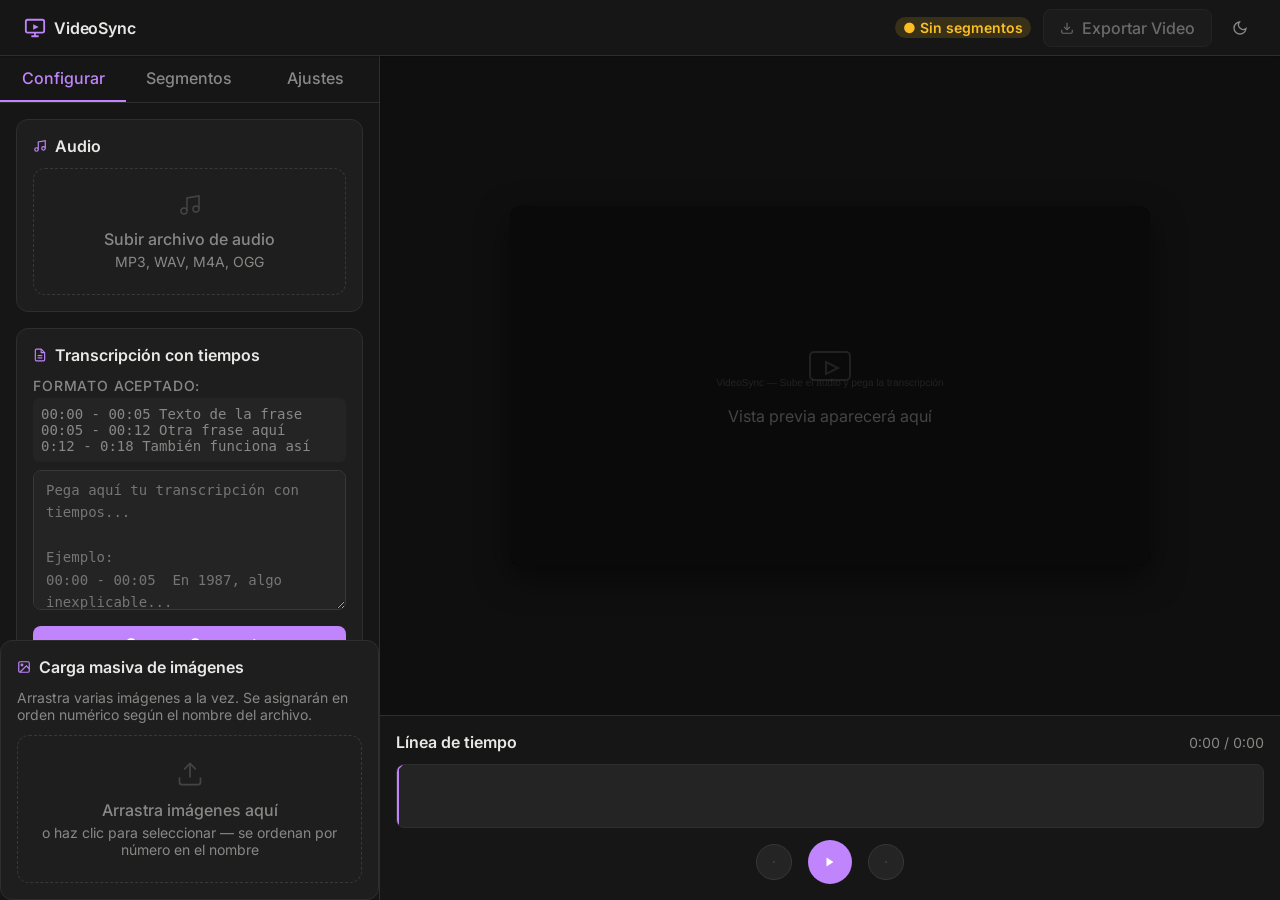
==== tools/videosync.html @ 880622b3 "Add files via upload" ====
<!DOCTYPE html>
<html lang="es" data-theme="dark">
<head>
<meta charset="UTF-8">
<meta name="viewport" content="width=device-width, initial-scale=1.0">
<title>Video Sync Editor</title>
<link rel="preconnect" href="https://fonts.googleapis.com">
<link rel="preconnect" href="https://fonts.gstatic.com" crossorigin>
<link href="https://fonts.googleapis.com/css2?family=Inter:wght@300..700&display=swap" rel="stylesheet">
<style>
/* ── TOKENS ── */
:root {
  --text-xs: clamp(0.75rem, 0.7rem + 0.25vw, 0.875rem);
  --text-sm: clamp(0.875rem, 0.8rem + 0.35vw, 1rem);
  --text-base: clamp(1rem, 0.95rem + 0.25vw, 1.125rem);
  --text-lg: clamp(1.125rem, 1rem + 0.75vw, 1.5rem);
  --text-xl: clamp(1.5rem, 1.2rem + 1.25vw, 2.25rem);
  --space-1:.25rem;--space-2:.5rem;--space-3:.75rem;--space-4:1rem;
  --space-5:1.25rem;--space-6:1.5rem;--space-8:2rem;--space-10:2.5rem;
  --space-12:3rem;--space-16:4rem;
  --radius-sm:.375rem;--radius-md:.5rem;--radius-lg:.75rem;--radius-xl:1rem;--radius-full:9999px;
  --transition-interactive:180ms cubic-bezier(0.16,1,0.3,1);
  --font-body:'Inter','Helvetica Neue',sans-serif;
}
[data-theme="dark"] {
  --color-bg:#0f0f0f;
  --color-surface:#161616;
  --color-surface-2:#1e1e1e;
  --color-surface-offset:#242424;
  --color-surface-dynamic:#2a2a2a;
  --color-divider:#2e2e2e;
  --color-border:#383838;
  --color-text:#e8e8e6;
  --color-text-muted:#888886;
  --color-text-faint:#444442;
  --color-primary:#c084fc;
  --color-primary-hover:#a855f7;
  --color-primary-active:#9333ea;
  --color-primary-highlight:#2d1b4e;
  --color-success:#4ade80;
  --color-error:#f87171;
  --color-warning:#fbbf24;
  --shadow-sm:0 1px 2px oklch(0 0 0/.3);
  --shadow-md:0 4px 12px oklch(0 0 0/.4);
  --shadow-lg:0 12px 32px oklch(0 0 0/.5);
}
[data-theme="light"] {
  --color-bg:#f5f5f3;
  --color-surface:#ffffff;
  --color-surface-2:#fafafa;
  --color-surface-offset:#f0f0ee;
  --color-surface-dynamic:#e8e8e6;
  --color-divider:#e0e0de;
  --color-border:#d0d0ce;
  --color-text:#1a1a18;
  --color-text-muted:#6b6b69;
  --color-text-faint:#b0b0ae;
  --color-primary:#7c3aed;
  --color-primary-hover:#6d28d9;
  --color-primary-active:#5b21b6;
  --color-primary-highlight:#ede9fe;
  --color-success:#16a34a;
  --color-error:#dc2626;
  --color-warning:#d97706;
  --shadow-sm:0 1px 2px oklch(0.2 0.01 80/.06);
  --shadow-md:0 4px 12px oklch(0.2 0.01 80/.08);
  --shadow-lg:0 12px 32px oklch(0.2 0.01 80/.12);
}

/* ── RESET ── */
*,*::before,*::after{box-sizing:border-box;margin:0;padding:0}
html{-webkit-font-smoothing:antialiased;scroll-behavior:smooth}
body{min-height:100dvh;font-family:var(--font-body);font-size:var(--text-base);color:var(--color-text);background:var(--color-bg);transition:background .2s,color .2s}
img,canvas{display:block;max-width:100%}
button{cursor:pointer;background:none;border:none;font:inherit;color:inherit}
input,textarea,select{font:inherit;color:inherit}
a,button,[role="button"],input,textarea,select{transition:color var(--transition-interactive),background var(--transition-interactive),border-color var(--transition-interactive),box-shadow var(--transition-interactive)}

/* ── LAYOUT ── */
.app { display:grid; grid-template-rows:56px 1fr; min-height:100dvh; }
header {
  display:flex; align-items:center; justify-content:space-between;
  padding:0 var(--space-6); border-bottom:1px solid var(--color-divider);
  background:var(--color-surface); position:sticky; top:0; z-index:100;
  box-shadow:var(--shadow-sm);
}
.logo { display:flex; align-items:center; gap:var(--space-2); font-size:var(--text-sm); font-weight:600; letter-spacing:-.01em; }
.logo svg { color:var(--color-primary); }
.header-actions { display:flex; align-items:center; gap:var(--space-3); }

.workspace {
  display:grid;
  grid-template-columns:380px 1fr;
  gap:0;
  overflow:hidden;
  height:calc(100dvh - 56px);
}

/* ── SIDEBAR ── */
.sidebar {
  background:var(--color-surface);
  border-right:1px solid var(--color-divider);
  display:flex; flex-direction:column;
  overflow:hidden;
}
.sidebar-tabs {
  display:flex; border-bottom:1px solid var(--color-divider);
  flex-shrink:0;
}
.sidebar-tab {
  flex:1; padding:var(--space-3) var(--space-4); font-size:var(--text-sm);
  font-weight:500; color:var(--color-text-muted); border-bottom:2px solid transparent;
  transition:all var(--transition-interactive); text-align:center;
}
.sidebar-tab.active { color:var(--color-primary); border-bottom-color:var(--color-primary); }
.sidebar-tab:hover:not(.active) { color:var(--color-text); background:var(--color-surface-offset); }

.sidebar-content { flex:1; overflow-y:auto; padding:var(--space-4); display:flex; flex-direction:column; gap:var(--space-4); }

/* ── CARDS ── */
.card {
  background:var(--color-surface-2); border:1px solid var(--color-divider);
  border-radius:var(--radius-lg); padding:var(--space-4);
}
.card-title { font-size:var(--text-sm); font-weight:600; margin-bottom:var(--space-3); color:var(--color-text); display:flex; align-items:center; gap:var(--space-2); }
.card-title svg { color:var(--color-primary); flex-shrink:0; }

/* ── FORM ELEMENTS ── */
label { font-size:var(--text-xs); font-weight:500; color:var(--color-text-muted); display:block; margin-bottom:var(--space-1); text-transform:uppercase; letter-spacing:.06em; }
input[type="text"], input[type="number"], textarea, select {
  width:100%; padding:var(--space-2) var(--space-3);
  background:var(--color-surface-offset); border:1px solid var(--color-border);
  border-radius:var(--radius-md); font-size:var(--text-sm); color:var(--color-text);
  outline:none;
}
input[type="text"]:focus, input[type="number"]:focus, textarea:focus, select:focus {
  border-color:var(--color-primary); box-shadow:0 0 0 3px color-mix(in oklch,var(--color-primary) 20%,transparent);
}
textarea { resize:vertical; min-height:140px; line-height:1.6; font-family:monospace; font-size:var(--text-xs); }

/* ── BUTTONS ── */
.btn {
  display:inline-flex; align-items:center; gap:var(--space-2);
  padding:var(--space-2) var(--space-4); border-radius:var(--radius-md);
  font-size:var(--text-sm); font-weight:500; white-space:nowrap;
}
.btn-primary { background:var(--color-primary); color:#fff; }
.btn-primary:hover { background:var(--color-primary-hover); }
.btn-primary:active { background:var(--color-primary-active); }
.btn-secondary { background:var(--color-surface-offset); color:var(--color-text); border:1px solid var(--color-border); }
.btn-secondary:hover { background:var(--color-surface-dynamic); }
.btn-ghost { color:var(--color-text-muted); padding:var(--space-2); }
.btn-ghost:hover { color:var(--color-text); background:var(--color-surface-offset); border-radius:var(--radius-md); }
.btn-danger { background:color-mix(in oklch,var(--color-error) 15%,var(--color-surface-offset)); color:var(--color-error); }
.btn-danger:hover { background:color-mix(in oklch,var(--color-error) 25%,var(--color-surface-offset)); }
.btn-full { width:100%; justify-content:center; }
.btn:disabled { opacity:.4; pointer-events:none; }

/* ── UPLOAD ZONE ── */
.upload-zone {
  border:1.5px dashed var(--color-border); border-radius:var(--radius-lg);
  padding:var(--space-6) var(--space-4); text-align:center; cursor:pointer;
  transition:all var(--transition-interactive); color:var(--color-text-muted);
}
.upload-zone:hover, .upload-zone.drag-over {
  border-color:var(--color-primary); background:var(--color-primary-highlight); color:var(--color-text);
}
.upload-zone svg { margin:0 auto var(--space-2); color:var(--color-text-faint); }
.upload-zone.has-file { border-style:solid; border-color:var(--color-success); background:color-mix(in oklch,var(--color-success) 8%,var(--color-surface-2)); }
.upload-zone.has-file svg { color:var(--color-success); }

/* ── SEGMENTS LIST ── */
.segments-list { display:flex; flex-direction:column; gap:var(--space-3); }
.segment-card {
  background:var(--color-surface-offset); border:1px solid var(--color-divider);
  border-radius:var(--radius-lg); overflow:hidden; transition:box-shadow var(--transition-interactive);
}
.segment-card:hover { box-shadow:var(--shadow-md); }
.segment-card.active { border-color:var(--color-primary); box-shadow:0 0 0 2px color-mix(in oklch,var(--color-primary) 30%,transparent); }
.segment-header {
  display:flex; align-items:center; gap:var(--space-3); padding:var(--space-3);
  cursor:pointer;
}
.segment-thumb {
  width:56px; height:36px; border-radius:var(--radius-sm);
  background:var(--color-surface-dynamic); overflow:hidden; flex-shrink:0;
  display:flex; align-items:center; justify-content:center; position:relative;
}
.segment-thumb img { width:100%; height:100%; object-fit:cover; }
.segment-thumb .no-img { color:var(--color-text-faint); }
.segment-info { flex:1; min-width:0; }
.segment-time { font-size:var(--text-xs); color:var(--color-primary); font-weight:600; font-variant-numeric:tabular-nums; }
.segment-text { font-size:var(--text-xs); color:var(--color-text-muted); white-space:nowrap; overflow:hidden; text-overflow:ellipsis; margin-top:2px; }
.segment-actions { display:flex; gap:var(--space-1); flex-shrink:0; }
.segment-body { padding:0 var(--space-3) var(--space-3); display:none; }
.segment-body.open { display:block; }
.segment-img-upload { display:flex; gap:var(--space-2); align-items:center; }
.segment-img-preview {
  width:80px; height:52px; border-radius:var(--radius-sm); overflow:hidden;
  background:var(--color-surface-dynamic); flex-shrink:0;
  display:flex; align-items:center; justify-content:center;
}
.segment-img-preview img { width:100%; height:100%; object-fit:cover; }
.effect-badge {
  display:inline-flex; align-items:center; gap:4px;
  font-size:var(--text-xs); padding:2px var(--space-2); border-radius:var(--radius-full);
  background:var(--color-primary-highlight); color:var(--color-primary); font-weight:500;
}

/* ── PREVIEW PANEL ── */
.preview-panel {
  display:flex; flex-direction:column;
  background:var(--color-bg); overflow:hidden;
}
.preview-top {
  flex:1; display:flex; align-items:center; justify-content:center;
  padding:var(--space-6); position:relative; overflow:hidden;
}
.preview-canvas-wrapper {
  position:relative; width:100%; max-width:640px;
  aspect-ratio:16/9; border-radius:var(--radius-lg); overflow:hidden;
  background:#000; box-shadow:var(--shadow-lg);
}
canvas#previewCanvas { width:100%; height:100%; display:block; }
.preview-empty {
  position:absolute; inset:0; display:flex; flex-direction:column;
  align-items:center; justify-content:center; color:var(--color-text-faint);
  gap:var(--space-3); pointer-events:none;
}
.preview-empty svg { opacity:.4; }

/* ── TIMELINE ── */
.timeline-section {
  border-top:1px solid var(--color-divider); background:var(--color-surface);
  padding:var(--space-4); flex-shrink:0;
}
.timeline-header { display:flex; align-items:center; justify-content:space-between; margin-bottom:var(--space-3); }
.timeline-header h3 { font-size:var(--text-sm); font-weight:600; }
.timeline-controls { display:flex; align-items:center; gap:var(--space-3); }
.timeline-track {
  height:64px; background:var(--color-surface-offset); border-radius:var(--radius-md);
  position:relative; overflow:hidden; border:1px solid var(--color-divider);
}
.timeline-block {
  position:absolute; top:4px; bottom:4px; border-radius:var(--radius-sm);
  background:var(--color-primary-highlight); border:1px solid var(--color-primary);
  display:flex; align-items:center; justify-content:center; overflow:hidden;
  cursor:pointer; transition:all var(--transition-interactive); min-width:4px;
}
.timeline-block:hover { background:color-mix(in oklch,var(--color-primary) 25%,transparent); }
.timeline-block.active { background:color-mix(in oklch,var(--color-primary) 30%,transparent); border-width:2px; }
.timeline-block img { width:100%; height:100%; object-fit:cover; opacity:.5; }
.timeline-block .block-label { position:absolute; inset:0; display:flex; align-items:center; justify-content:center; font-size:10px; color:var(--color-primary); font-weight:600; padding:2px; text-align:center; overflow:hidden; }
.timeline-playhead {
  position:absolute; top:0; bottom:0; width:2px;
  background:var(--color-primary); pointer-events:none; z-index:10;
  transition:left .05s linear;
}
.timeline-playhead::before {
  content:''; position:absolute; top:0; left:-4px;
  border:5px solid transparent; border-top-color:var(--color-primary);
}
.time-display { font-size:var(--text-xs); font-variant-numeric:tabular-nums; color:var(--color-text-muted); }

/* ── TRANSPORT ── */
.transport { display:flex; align-items:center; gap:var(--space-4); justify-content:center; margin-top:var(--space-3); }
.transport-btn {
  width:36px; height:36px; border-radius:var(--radius-full);
  display:flex; align-items:center; justify-content:center;
  background:var(--color-surface-offset); color:var(--color-text);
  border:1px solid var(--color-border);
}
.transport-btn:hover { background:var(--color-surface-dynamic); }
.transport-btn.play-btn {
  width:44px; height:44px; background:var(--color-primary); color:#fff; border:none;
}
.transport-btn.play-btn:hover { background:var(--color-primary-hover); }

/* ── EXPORT MODAL ── */
.modal-backdrop {
  position:fixed; inset:0; background:oklch(0 0 0/.7); z-index:200;
  display:flex; align-items:center; justify-content:center; padding:var(--space-4);
  opacity:0; pointer-events:none; transition:opacity .2s;
}
.modal-backdrop.open { opacity:1; pointer-events:all; }
.modal {
  background:var(--color-surface); border:1px solid var(--color-divider);
  border-radius:var(--radius-xl); padding:var(--space-6); width:100%; max-width:480px;
  box-shadow:var(--shadow-lg); transform:translateY(8px); transition:transform .2s;
}
.modal-backdrop.open .modal { transform:translateY(0); }
.modal-title { font-size:var(--text-lg); font-weight:700; margin-bottom:var(--space-4); }
.modal-progress { background:var(--color-surface-offset); border-radius:var(--radius-full); height:8px; overflow:hidden; margin:var(--space-4) 0; }
.modal-progress-bar { height:100%; background:var(--color-primary); border-radius:var(--radius-full); width:0%; transition:width .3s; }
.modal-status { font-size:var(--text-sm); color:var(--color-text-muted); text-align:center; }

/* ── STATUS BADGE ── */
.status-badge {
  font-size:var(--text-xs); padding:2px var(--space-2); border-radius:var(--radius-full);
  font-weight:600; display:inline-flex; align-items:center; gap:4px;
}
.status-badge.ready { background:color-mix(in oklch,var(--color-success) 15%,transparent); color:var(--color-success); }
.status-badge.pending { background:color-mix(in oklch,var(--color-warning) 15%,transparent); color:var(--color-warning); }
.status-badge.error { background:color-mix(in oklch,var(--color-error) 15%,transparent); color:var(--color-error); }

/* ── TOOLTIP ── */
[data-tip] { position:relative; }
[data-tip]:hover::after {
  content:attr(data-tip); position:absolute; bottom:calc(100% + 6px); left:50%; transform:translateX(-50%);
  background:var(--color-surface-dynamic); color:var(--color-text); font-size:11px; padding:4px 8px;
  border-radius:var(--radius-sm); white-space:nowrap; pointer-events:none; z-index:50;
  border:1px solid var(--color-border);
}

/* ── SCROLLBAR ── */
::-webkit-scrollbar{width:6px;height:6px}
::-webkit-scrollbar-track{background:transparent}
::-webkit-scrollbar-thumb{background:var(--color-border);border-radius:3px}
::-webkit-scrollbar-thumb:hover{background:var(--color-text-faint)}

/* ── API KEY BANNER ── */
.api-banner {
  background:color-mix(in oklch,var(--color-warning) 12%,var(--color-surface));
  border:1px solid color-mix(in oklch,var(--color-warning) 30%,transparent);
  border-radius:var(--radius-md); padding:var(--space-3); font-size:var(--text-xs);
  color:var(--color-text-muted); display:flex; gap:var(--space-2); align-items:flex-start;
}
.api-banner svg { color:var(--color-warning); flex-shrink:0; margin-top:1px; }

/* ── MOBILE ── */
@media (max-width:768px){
  .workspace{grid-template-columns:1fr;grid-template-rows:auto 1fr}
  .sidebar{max-height:50vh}
}
</style>
</head>
<body>

<div class="app">
<!-- HEADER -->
<header>
  <div class="logo">
    <svg width="22" height="22" viewBox="0 0 24 24" fill="none" stroke="currentColor" stroke-width="2" aria-label="VideoSync logo">
      <rect x="2" y="3" width="20" height="14" rx="2"/><path d="M8 21h8M12 17v4"/><polygon points="10,8 16,11 10,14" fill="currentColor" stroke="none"/>
    </svg>
    VideoSync
  </div>
  <div class="header-actions">
    <span id="projectStatus" class="status-badge pending">
      <span>●</span> Sin segmentos
    </span>
    <button class="btn btn-secondary" id="exportBtn" onclick="openExportModal()" disabled>
      <svg width="14" height="14" viewBox="0 0 24 24" fill="none" stroke="currentColor" stroke-width="2"><path d="M21 15v4a2 2 0 0 1-2 2H5a2 2 0 0 1-2-2v-4"/><polyline points="7 10 12 15 17 10"/><line x1="12" y1="15" x2="12" y2="3"/></svg>
      Exportar Video
    </button>
    <button class="btn-ghost btn" data-theme-toggle aria-label="Cambiar tema">
      <svg width="16" height="16" viewBox="0 0 24 24" fill="none" stroke="currentColor" stroke-width="2"><path d="M21 12.79A9 9 0 1 1 11.21 3 7 7 0 0 0 21 12.79z"/></svg>
    </button>
  </div>
</header>

<!-- WORKSPACE -->
<div class="workspace">

  <!-- SIDEBAR -->
  <aside class="sidebar">
    <div class="sidebar-tabs">
      <button class="sidebar-tab active" onclick="switchTab('setup', this)">Configurar</button>
      <button class="sidebar-tab" onclick="switchTab('segments', this)">Segmentos</button>
      <button class="sidebar-tab" onclick="switchTab('settings', this)">Ajustes</button>
    </div>

    <!-- TAB: SETUP -->
    <div class="sidebar-content" id="tab-setup">

      <!-- AUDIO -->
      <div class="card">
        <div class="card-title">
          <svg width="14" height="14" viewBox="0 0 24 24" fill="none" stroke="currentColor" stroke-width="2"><path d="M9 18V5l12-2v13"/><circle cx="6" cy="18" r="3"/><circle cx="18" cy="16" r="3"/></svg>
          Audio
        </div>
        <div class="upload-zone" id="audioZone" onclick="document.getElementById('audioInput').click()">
          <svg width="24" height="24" viewBox="0 0 24 24" fill="none" stroke="currentColor" stroke-width="1.5"><path d="M9 18V5l12-2v13"/><circle cx="6" cy="18" r="3"/><circle cx="18" cy="16" r="3"/></svg>
          <div style="font-size:var(--text-sm);font-weight:500;margin-bottom:4px">Subir archivo de audio</div>
          <div style="font-size:var(--text-xs)">MP3, WAV, M4A, OGG</div>
        </div>
        <input type="file" id="audioInput" accept="audio/*" style="display:none" onchange="loadAudio(this)">
        <audio id="audioPlayer" style="display:none"></audio>
      </div>

      <!-- TRANSCRIPCIÓN -->
      <div class="card">
        <div class="card-title">
          <svg width="14" height="14" viewBox="0 0 24 24" fill="none" stroke="currentColor" stroke-width="2"><path d="M14 2H6a2 2 0 0 0-2 2v16a2 2 0 0 0 2 2h12a2 2 0 0 0 2-2V8z"/><polyline points="14 2 14 8 20 8"/><line x1="16" y1="13" x2="8" y2="13"/><line x1="16" y1="17" x2="8" y2="17"/></svg>
          Transcripción con tiempos
        </div>
        <div style="margin-bottom:var(--space-2)">
          <label>Formato aceptado:</label>
          <div style="font-size:var(--text-xs);color:var(--color-text-muted);font-family:monospace;background:var(--color-surface-offset);padding:var(--space-2);border-radius:var(--radius-sm);margin-bottom:var(--space-2)">00:00 - 00:05  Texto de la frase<br>00:05 - 00:12  Otra frase aquí<br>0:12 - 0:18  También funciona así</div>
        </div>
        <textarea id="transcriptInput" placeholder="Pega aquí tu transcripción con tiempos...&#10;&#10;Ejemplo:&#10;00:00 - 00:05  En 1987, algo inexplicable...&#10;00:05 - 00:12  Nadie supo dar una respuesta...&#10;00:12 - 00:20  Hasta que apareció el testigo"></textarea>
        <button class="btn btn-primary btn-full" style="margin-top:var(--space-3)" onclick="parseTranscript()">
          <svg width="14" height="14" viewBox="0 0 24 24" fill="none" stroke="currentColor" stroke-width="2"><polyline points="16 18 22 12 16 6"/><polyline points="8 6 2 12 8 18"/></svg>
          Generar Segmentos
        </button>
      </div>

    </div>

    <!-- BULK IMAGE DROP -->
    <div class="card">
      <div class="card-title">
        <svg width="14" height="14" viewBox="0 0 24 24" fill="none" stroke="currentColor" stroke-width="2"><rect x="3" y="3" width="18" height="18" rx="2"/><circle cx="8.5" cy="8.5" r="1.5"/><polyline points="21 15 16 10 5 21"/></svg>
        Carga masiva de imágenes
      </div>
      <div style="font-size:var(--text-xs);color:var(--color-text-muted);margin-bottom:var(--space-3)">
        Arrastra varias imágenes a la vez. Se asignarán en orden numérico según el nombre del archivo.
      </div>
      <div class="upload-zone" id="bulkImageZone"
           ondragover="event.preventDefault();this.classList.add('drag-over')"
           ondragleave="this.classList.remove('drag-over')"
           ondrop="handleBulkImageDrop(event)"
           onclick="document.getElementById('bulkImageInput').click()">
        <svg width="28" height="28" viewBox="0 0 24 24" fill="none" stroke="currentColor" stroke-width="1.5"><path d="M21 15v4a2 2 0 0 1-2 2H5a2 2 0 0 1-2-2v-4"/><polyline points="17 8 12 3 7 8"/><line x1="12" y1="3" x2="12" y2="15"/></svg>
        <div style="font-size:var(--text-sm);font-weight:500;margin-bottom:4px">Arrastra imágenes aquí</div>
        <div style="font-size:var(--text-xs)">o haz clic para seleccionar — se ordenan por número en el nombre</div>
      </div>
      <input type="file" id="bulkImageInput" accept="image/*" multiple style="display:none" onchange="handleBulkImageFiles(this.files)">
      <div id="bulkImageStatus" style="font-size:var(--text-xs);color:var(--color-text-muted);margin-top:var(--space-2);display:none"></div>
    </div>

    <!-- TAB: SEGMENTS -->
    <div class="sidebar-content" id="tab-segments" style="display:none">
      <div style="display:flex;align-items:center;justify-content:space-between;flex-shrink:0">
        <span style="font-size:var(--text-sm);font-weight:600">Segmentos</span>
        <span id="segmentCount" style="font-size:var(--text-xs);color:var(--color-text-muted)">0 segmentos</span>
      </div>
      <div class="segments-list" id="segmentsList">
        <div style="text-align:center;padding:var(--space-8);color:var(--color-text-faint)">
          <svg width="32" height="32" viewBox="0 0 24 24" fill="none" stroke="currentColor" stroke-width="1.5" style="margin:0 auto var(--space-2)"><path d="M14 2H6a2 2 0 0 0-2 2v16a2 2 0 0 0 2 2h12a2 2 0 0 0 2-2V8z"/></svg>
          <div style="font-size:var(--text-sm)">Genera segmentos primero</div>
        </div>
      </div>
    </div>

    <!-- TAB: SETTINGS -->
    <div class="sidebar-content" id="tab-settings" style="display:none">
      <div class="card">
        <div class="card-title">
          <svg width="14" height="14" viewBox="0 0 24 24" fill="none" stroke="currentColor" stroke-width="2"><circle cx="12" cy="12" r="3"/><path d="M19.07 4.93a10 10 0 0 1 0 14.14M4.93 4.93a10 10 0 0 0 0 14.14"/></svg>
          Efectos Ken Burns
        </div>
        <div style="display:flex;flex-direction:column;gap:var(--space-3)">
          <div>
            <label>Intensidad del zoom</label>
            <input type="range" id="zoomIntensity" min="1" max="3" step="0.5" value="1.5" style="width:100%;accent-color:var(--color-primary)">
            <div style="display:flex;justify-content:space-between;font-size:var(--text-xs);color:var(--color-text-muted)"><span>Suave</span><span>Intenso</span></div>
          </div>
          <div>
            <label>Asignar efectos</label>
            <select id="effectMode" style="width:100%">
              <option value="random">Aleatorio por segmento</option>
              <option value="sequence">Secuencial (varía automáticamente)</option>
              <option value="zoomin">Solo Zoom In</option>
              <option value="zoomout">Solo Zoom Out</option>
              <option value="pan">Solo Pan horizontal</option>
            </select>
          </div>
          <button class="btn btn-secondary btn-full" onclick="reassignEffects()">
            <svg width="14" height="14" viewBox="0 0 24 24" fill="none" stroke="currentColor" stroke-width="2"><polyline points="1 4 1 10 7 10"/><path d="M3.51 15a9 9 0 1 0 .49-3.51"/></svg>
            Reasignar efectos
          </button>
        </div>
      </div>

      <div class="card">
        <div class="card-title">
          <svg width="14" height="14" viewBox="0 0 24 24" fill="none" stroke="currentColor" stroke-width="2"><path d="M21 15v4a2 2 0 0 1-2 2H5a2 2 0 0 1-2-2v-4"/></svg>
          Exportar con Shotstack
        </div>
        <div class="api-banner" style="margin-bottom:var(--space-3)">
          <svg width="14" height="14" viewBox="0 0 24 24" fill="none" stroke="currentColor" stroke-width="2"><circle cx="12" cy="12" r="10"/><line x1="12" y1="8" x2="12" y2="12"/><line x1="12" y1="16" x2="12.01" y2="16"/></svg>
          La exportación con API requiere una key de Shotstack. Sin API, usa la exportación local del navegador (Canvas Recorder).
        </div>
        <label>Shotstack API Key (opcional)</label>
        <input type="text" id="shotstackKey" placeholder="sh-xxxxxxxxxxxx" style="margin-bottom:var(--space-3)">
        <div>
          <label>Resolución de salida</label>
          <select id="outputRes" style="width:100%">
            <option value="hd">HD 1280×720</option>
            <option value="sd">SD 854×480</option>
            <option value="1080">Full HD 1920×1080</option>
          </select>
        </div>
      </div>

      <div class="card">
        <div class="card-title">
          <svg width="14" height="14" viewBox="0 0 24 24" fill="none" stroke="currentColor" stroke-width="2"><path d="M12 22s8-4 8-10V5l-8-3-8 3v7c0 6 8 10 8 10z"/></svg>
          Créditos del proyecto
        </div>
        <div style="font-size:var(--text-xs);color:var(--color-text-muted);line-height:1.6">
          VideoSync — Editor de video documental<br>
          Exportación local vía Canvas API<br>
          Exportación HD vía Shotstack API
        </div>
      </div>
    </div>
  </aside>

  <!-- PREVIEW PANEL -->
  <main class="preview-panel">
    <div class="preview-top">
      <div class="preview-canvas-wrapper">
        <canvas id="previewCanvas" width="1280" height="720"></canvas>
        <div class="preview-empty" id="previewEmpty">
          <svg width="48" height="48" viewBox="0 0 24 24" fill="none" stroke="currentColor" stroke-width="1"><rect x="2" y="3" width="20" height="14" rx="2"/><polygon points="10,8 16,11 10,14"/></svg>
          <span style="font-size:var(--text-sm)">Vista previa aparecerá aquí</span>
        </div>
      </div>
    </div>

    <!-- TIMELINE -->
    <div class="timeline-section">
      <div class="timeline-header">
        <h3>Línea de tiempo</h3>
        <div class="timeline-controls">
          <span class="time-display" id="timeDisplay">0:00 / 0:00</span>
        </div>
      </div>
      <div class="timeline-track" id="timelineTrack" onclick="seekTimeline(event)">
        <div class="timeline-playhead" id="playhead" style="left:0%"></div>
      </div>
      <div class="transport">
        <button class="transport-btn btn" data-tip="Ir al inicio" onclick="seekTo(0)">
          <svg width="14" height="14" viewBox="0 0 24 24" fill="none" stroke="currentColor" stroke-width="2"><polyline points="19 20 9 12 19 4"/><line x1="5" y1="4" x2="5" y2="20"/></svg>
        </button>
        <button class="transport-btn play-btn btn" id="playBtn" onclick="togglePlay()">
          <svg width="18" height="18" viewBox="0 0 24 24" fill="none" stroke="currentColor" stroke-width="2" id="playIcon"><polygon points="5 3 19 12 5 21 5 3" fill="currentColor" stroke="none"/></svg>
        </button>
        <button class="transport-btn btn" data-tip="Ir al final" onclick="seekToEnd()">
          <svg width="14" height="14" viewBox="0 0 24 24" fill="none" stroke="currentColor" stroke-width="2"><polyline points="5 4 15 12 5 20"/><line x1="19" y1="4" x2="19" y2="20"/></svg>
        </button>
      </div>
    </div>
  </main>
</div>
</div>

<!-- EXPORT MODAL -->
<div class="modal-backdrop" id="exportModal">
  <div class="modal">
    <div class="modal-title" id="exportTitle">Exportar Video</div>
    <div id="exportOptions">
      <p style="font-size:var(--text-sm);color:var(--color-text-muted);margin-bottom:var(--space-4)">
        Elige cómo exportar tu video. La exportación local funciona sin API keys.
      </p>
      <div style="display:flex;flex-direction:column;gap:var(--space-3)">
        <button class="btn btn-primary btn-full" onclick="exportLocal()" style="padding:var(--space-3)">
          <svg width="16" height="16" viewBox="0 0 24 24" fill="none" stroke="currentColor" stroke-width="2"><rect x="2" y="3" width="20" height="14" rx="2"/><line x1="8" y1="21" x2="16" y2="21"/><line x1="12" y1="17" x2="12" y2="21"/></svg>
          Exportar local (Canvas Recorder)
          <span style="font-size:var(--text-xs);opacity:.7;margin-left:auto">Gratis</span>
        </button>
        <button class="btn btn-secondary btn-full" onclick="exportShotstack()" style="padding:var(--space-3)">
          <svg width="16" height="16" viewBox="0 0 24 24" fill="none" stroke="currentColor" stroke-width="2"><path d="M21 15v4a2 2 0 0 1-2 2H5a2 2 0 0 1-2-2v-4"/><polyline points="7 10 12 15 17 10"/><line x1="12" y1="15" x2="12" y2="3"/></svg>
          Exportar con Shotstack API
          <span style="font-size:var(--text-xs);opacity:.7;margin-left:auto">HD</span>
        </button>
      </div>
    </div>
    <div id="exportProgress" style="display:none">
      <div class="modal-progress"><div class="modal-progress-bar" id="progressBar"></div></div>
      <div class="modal-status" id="exportStatus">Preparando...</div>
    </div>
    <div style="margin-top:var(--space-4);text-align:right">
      <button class="btn btn-ghost" onclick="closeExportModal()">Cerrar</button>
    </div>
  </div>
</div>

<script>
// ─── STATE ───────────────────────────────────────────────────
const state = {
  segments: [],
  audioDuration: 0,
  currentTime: 0,
  isPlaying: false,
  animFrame: null,
  startWallTime: null,
  startAudioTime: 0,
  activeSegmentIdx: -1,
  kenBurnsEffects: ['zoomin','zoomout','pan-left','pan-right','diagonal-tl','diagonal-br'],
};

const canvas = document.getElementById('previewCanvas');
const ctx = canvas.getContext('2d');
const audio = document.getElementById('audioPlayer');

// ─── THEME TOGGLE ────────────────────────────────────────────
(function(){
  const t=document.querySelector('[data-theme-toggle]'),r=document.documentElement;
  let d='dark'; r.setAttribute('data-theme',d);
  t&&t.addEventListener('click',()=>{
    d=d==='dark'?'light':'dark'; r.setAttribute('data-theme',d);
  });
})();

// ─── TAB SWITCHING ───────────────────────────────────────────
function switchTab(name, btn) {
  document.querySelectorAll('.sidebar-content').forEach(el => el.style.display='none');
  document.querySelectorAll('.sidebar-tab').forEach(el => el.classList.remove('active'));
  document.getElementById('tab-'+name).style.display='flex';
  btn.classList.add('active');
}

// ─── AUDIO LOADING ───────────────────────────────────────────
function loadAudio(input) {
  const file = input.files[0]; if(!file) return;
  const url = URL.createObjectURL(file);
  audio.src = url;
  audio.onloadedmetadata = () => {
    state.audioDuration = audio.duration;
    const zone = document.getElementById('audioZone');
    zone.classList.add('has-file');
    zone.innerHTML = `
      <svg width="24" height="24" viewBox="0 0 24 24" fill="none" stroke="currentColor" stroke-width="1.5"><polyline points="20 6 9 17 4 12"/></svg>
      <div style="font-size:var(--text-sm);font-weight:500;margin-bottom:4px">${file.name}</div>
      <div style="font-size:var(--text-xs)">${formatTime(audio.duration)} · Cargado</div>`;
    updateTimeDisplay();
  };
}

// ─── TRANSCRIPT PARSING ──────────────────────────────────────
function parseTranscript() {
  const raw = document.getElementById('transcriptInput').value.trim();
  if(!raw) { alert('Pega la transcripción primero.'); return; }

  const lines = raw.split('\n').filter(l => l.trim());
  const parsed = [];

  for(const line of lines) {
    // Acepta: 00:00 - 00:05  texto  o  0:00-0:05 texto
    const m = line.match(/(\d+:\d+(?:\.\d+)?)\s*[-–]\s*(\d+:\d+(?:\.\d+)?)\s+(.*)/);
    if(!m) continue;
    const start = parseTimecode(m[1]);
    const end = parseTimecode(m[2]);
    const text = m[3].trim();
    if(end > start) parsed.push({ start, end, text, image:null, imageUrl:null, effect:null });
  }

  if(!parsed.length) {
    alert('No se encontraron segmentos. Verifica el formato:\n00:00 - 00:05  Tu texto aquí');
    return;
  }

  state.segments = parsed;
  assignEffects();
  renderSegments();
  renderTimeline();
  updateProjectStatus();
  switchTab('segments', document.querySelectorAll('.sidebar-tab')[1]);
}

function parseTimecode(tc) {
  const parts = tc.split(':');
  return parseInt(parts[0])*60 + parseFloat(parts[1]);
}

// ─── EFFECTS ─────────────────────────────────────────────────
const effectLabels = {
  'zoomin':'Zoom In','zoomout':'Zoom Out',
  'pan-left':'Pan ←','pan-right':'Pan →',
  'diagonal-tl':'Diagonal ↗','diagonal-br':'Diagonal ↙'
};

function assignEffects() {
  const mode = document.getElementById('effectMode').value;
  const effects = state.kenBurnsEffects;
  state.segments.forEach((seg, i) => {
    if(mode === 'random') seg.effect = effects[Math.floor(Math.random()*effects.length)];
    else if(mode === 'sequence') seg.effect = effects[i % effects.length];
    else if(mode === 'zoomin') seg.effect = 'zoomin';
    else if(mode === 'zoomout') seg.effect = 'zoomout';
    else if(mode === 'pan') seg.effect = i%2===0?'pan-left':'pan-right';
  });
}

function reassignEffects() {
  if(!state.segments.length) return;
  assignEffects();
  renderSegments();
}

// ─── RENDER SEGMENTS LIST ────────────────────────────────────
function renderSegments() {
  const list = document.getElementById('segmentsList');
  document.getElementById('segmentCount').textContent = state.segments.length + ' segmentos';
  list.innerHTML = '';

  state.segments.forEach((seg, i) => {
    const div = document.createElement('div');
    div.className = 'segment-card';
    div.id = 'seg-card-'+i;
    div.innerHTML = `
      <div class="segment-header" onclick="toggleSegment(${i})">
        <div class="segment-thumb" id="seg-thumb-${i}">
          ${seg.imageUrl ? `<img src="${seg.imageUrl}" alt="img">` : `<svg class="no-img" width="16" height="16" viewBox="0 0 24 24" fill="none" stroke="currentColor" stroke-width="1.5"><rect x="3" y="3" width="18" height="18" rx="2"/><circle cx="8.5" cy="8.5" r="1.5"/><polyline points="21 15 16 10 5 21"/></svg>`}
        </div>
        <div class="segment-info">
          <div class="segment-time">${formatTime(seg.start)} → ${formatTime(seg.end)}</div>
          <div class="segment-text">${seg.text}</div>
        </div>
        <div class="segment-actions">
          <span class="effect-badge" title="${effectLabels[seg.effect]||seg.effect}">${(effectLabels[seg.effect]||seg.effect||'?').split(' ')[0]}</span>
          <button class="btn-ghost btn" style="padding:4px" onclick="event.stopPropagation();removeSegment(${i})" data-tip="Eliminar">
            <svg width="12" height="12" viewBox="0 0 24 24" fill="none" stroke="currentColor" stroke-width="2"><line x1="18" y1="6" x2="6" y2="18"/><line x1="6" y1="6" x2="18" y2="18"/></svg>
          </button>
        </div>
      </div>
      <div class="segment-body" id="seg-body-${i}">
        <div class="segment-img-upload">
          <div class="segment-img-preview" id="seg-preview-${i}">
            ${seg.imageUrl ? `<img src="${seg.imageUrl}" alt="preview">` : `<svg width="20" height="20" viewBox="0 0 24 24" fill="none" stroke="currentColor" stroke-width="1.5" style="color:var(--color-text-faint)"><rect x="3" y="3" width="18" height="18" rx="2"/><circle cx="8.5" cy="8.5" r="1.5"/><polyline points="21 15 16 10 5 21"/></svg>`}
          </div>
          <div style="flex:1">
            <label>Imagen del segmento</label>
            <button class="btn btn-secondary btn-full" onclick="pickImage(${i})" style="margin-bottom:var(--space-2)">
              <svg width="12" height="12" viewBox="0 0 24 24" fill="none" stroke="currentColor" stroke-width="2"><rect x="3" y="3" width="18" height="18" rx="2"/><circle cx="8.5" cy="8.5" r="1.5"/></svg>
              ${seg.imageUrl ? 'Cambiar imagen' : 'Subir imagen'}
            </button>
            <div>
              <label>Efecto</label>
              <select onchange="changeEffect(${i},this.value)" style="width:100%">
                ${state.kenBurnsEffects.map(e=>`<option value="${e}" ${seg.effect===e?'selected':''}>${effectLabels[e]}</option>`).join('')}
              </select>
            </div>
          </div>
        </div>
        <input type="file" id="img-input-${i}" accept="image/*" style="display:none" onchange="loadImage(${i},this)">
      </div>`;
    list.appendChild(div);
  });

  updateProjectStatus();
}

function toggleSegment(i) {
  const body = document.getElementById('seg-body-'+i);
  body.classList.toggle('open');
  document.getElementById('seg-card-'+i).classList.toggle('active', body.classList.contains('open'));
}

function removeSegment(i) {
  state.segments.splice(i,1);
  renderSegments();
  renderTimeline();
  updateProjectStatus();
}

function pickImage(i) {
  document.getElementById('img-input-'+i).click();
}

function loadImage(i, input) {
  const file = input.files[0]; if(!file) return;
  const url = URL.createObjectURL(file);
  const img = new Image();
  img.onload = () => {
    state.segments[i].image = img;
    state.segments[i].imageUrl = url;
    // Update thumb
    const thumb = document.getElementById('seg-thumb-'+i);
    thumb.innerHTML = `<img src="${url}" alt="thumb">`;
    // Update preview
    const prev = document.getElementById('seg-preview-'+i);
    prev.innerHTML = `<img src="${url}" alt="preview">`;
    // Update button text
    const btn = document.querySelector(`#seg-card-${i} .segment-body .btn`);
    if(btn) btn.innerHTML = `<svg width="12" height="12" viewBox="0 0 24 24" fill="none" stroke="currentColor" stroke-width="2"><rect x="3" y="3" width="18" height="18" rx="2"/><circle cx="8.5" cy="8.5" r="1.5"/></svg> Cambiar imagen`;
    renderTimeline();
    updateProjectStatus();
    // Draw frame
    const seg = state.segments[i];
    if(state.currentTime >= seg.start && state.currentTime < seg.end) drawFrame(state.currentTime);
  };
  img.src = url;
}

function changeEffect(i, val) {
  state.segments[i].effect = val;
  renderSegments();
}

// ─── TIMELINE ────────────────────────────────────────────────
function renderTimeline() {
  const track = document.getElementById('timelineTrack');
  // Remove old blocks
  track.querySelectorAll('.timeline-block').forEach(el => el.remove());

  const total = Math.max(state.audioDuration, getMaxSegmentEnd());
  if(!total || !state.segments.length) return;

  state.segments.forEach((seg, i) => {
    const block = document.createElement('div');
    block.className = 'timeline-block';
    block.style.left = (seg.start/total*100)+'%';
    block.style.width = ((seg.end-seg.start)/total*100)+'%';
    block.onclick = (e) => { e.stopPropagation(); seekTo(seg.start); };
    if(seg.imageUrl) {
      block.innerHTML = `<img src="${seg.imageUrl}" alt="">`;
    } else {
      block.innerHTML = `<span class="block-label">${i+1}</span>`;
    }
    track.appendChild(block);
  });
}

function seekTimeline(e) {
  const rect = e.currentTarget.getBoundingClientRect();
  const pct = (e.clientX - rect.left) / rect.width;
  const total = Math.max(state.audioDuration, getMaxSegmentEnd());
  seekTo(pct * total);
}

function seekTo(t) {
  state.currentTime = Math.max(0, Math.min(t, Math.max(state.audioDuration, getMaxSegmentEnd())));
  if(audio.src) audio.currentTime = state.currentTime;
  updatePlayhead();
  updateTimeDisplay();
  drawFrame(state.currentTime);
}

function seekToEnd() { seekTo(Math.max(state.audioDuration, getMaxSegmentEnd())); }

function updatePlayhead() {
  const total = Math.max(state.audioDuration, getMaxSegmentEnd(), 1);
  document.getElementById('playhead').style.left = (state.currentTime/total*100)+'%';
}

function updateTimeDisplay() {
  const total = Math.max(state.audioDuration, getMaxSegmentEnd());
  document.getElementById('timeDisplay').textContent = formatTime(state.currentTime)+' / '+formatTime(total);
}

function getMaxSegmentEnd() {
  if(!state.segments.length) return 0;
  return Math.max(...state.segments.map(s=>s.end));
}

// ─── PLAYBACK ────────────────────────────────────────────────
function togglePlay() {
  if(state.isPlaying) pausePlayback();
  else startPlayback();
}

function startPlayback() {
  if(!state.segments.length) return;
  state.isPlaying = true;
  document.getElementById('playIcon').innerHTML = '<rect x="6" y="4" width="4" height="16"/><rect x="14" y="4" width="4" height="16"/>';
  document.getElementById('previewEmpty').style.display = 'none';
  if(audio.src) { audio.currentTime = state.currentTime; audio.play(); }
  state.startWallTime = performance.now();
  state.startAudioTime = state.currentTime;
  _cacheDOM();
  _frameCount = 0;
  _lastSegIdx = -1; _lastSeg = null;
  // Preview: low quality for performance
  ctx.imageSmoothingEnabled = true;
  ctx.imageSmoothingQuality = 'low';
  animLoop();
}

function pausePlayback() {
  state.isPlaying = false;
  document.getElementById('playIcon').innerHTML = '<polygon points="5 3 19 12 5 21 5 3" fill="currentColor" stroke="none"/>';
  if(audio.src) audio.pause();
  clearTimeout(state.animFrame);
  // Restore quality for seeking/still frames
  ctx.imageSmoothingQuality = 'high';
}

// ─── CACHED DOM REFS (avoid per-frame lookups) ──────────────
let _elPlayhead, _elTimeDisplay, _elPreviewEmpty, _elZoom, _timelineBlocks;
let _frameCount = 0;
let _cachedZoom = 1.5;
let _cachedTotal = 0;
let _lastSegIdx = -1;
let _lastSeg = null;

function _cacheDOM() {
  _elPlayhead = document.getElementById('playhead');
  _elTimeDisplay = document.getElementById('timeDisplay');
  _elPreviewEmpty = document.getElementById('previewEmpty');
  _elZoom = document.getElementById('zoomIntensity');
  _timelineBlocks = document.querySelectorAll('.timeline-block');
  _cachedZoom = parseFloat(_elZoom?.value) || 1.5;
  _cachedTotal = Math.max(state.audioDuration, getMaxSegmentEnd());
}

function _findSegFast(t) {
  // Check cached segment first (hot path)
  if (_lastSeg && t >= _lastSeg.start && t < _lastSeg.end) return _lastSegIdx;
  // Check next segment (sequential playback)
  const next = _lastSegIdx + 1;
  if (next < state.segments.length) {
    const ns = state.segments[next];
    if (t >= ns.start && t < ns.end) { _lastSegIdx = next; _lastSeg = ns; return next; }
  }
  // Fallback: linear scan
  for (let i = 0; i < state.segments.length; i++) {
    const s = state.segments[i];
    if (t >= s.start && t < s.end) { _lastSegIdx = i; _lastSeg = s; return i; }
  }
  _lastSegIdx = -1; _lastSeg = null;
  return -1;
}

// PREVIEW at 23fps via setTimeout (saves ~60% CPU vs 60fps rAF)
const PREVIEW_FPS = 23;
const PREVIEW_INTERVAL = 1000 / PREVIEW_FPS; // ~43ms

function animLoop() {
  if(!state.isPlaying) return;
  const now = performance.now();
  const elapsed = (now - state.startWallTime) / 1000;
  const t = state.startAudioTime + elapsed;
  if(t >= _cachedTotal) { seekTo(0); pausePlayback(); return; }
  state.currentTime = t;
  // Update UI every frame at 23fps (already throttled)
  _elPlayhead.style.left = (t / _cachedTotal * 100) + '%';
  _elTimeDisplay.textContent = formatTime(t) + ' / ' + formatTime(_cachedTotal);
  drawFrameFast(t);
  highlightActiveSegmentFast(t);
  // setTimeout at 23fps instead of requestAnimationFrame at 60fps
  state.animFrame = setTimeout(animLoop, PREVIEW_INTERVAL);
}

// ─── KEN BURNS DRAW (OPTIMIZED) ─────────────────────────────
function drawFrameFast(t) {
  ctx.fillStyle = '#000';
  ctx.fillRect(0,0,1280,720);

  const idx = _findSegFast(t);
  const seg = idx >= 0 ? state.segments[idx] : null;
  if(!seg || !seg.image) {
    ctx.fillStyle = 'rgba(255,255,255,0.2)';
    ctx.font = '24px Inter, sans-serif';
    ctx.textAlign = 'center';
    ctx.fillText(formatTime(t), 640, 370);
    if(seg) drawSubtitle(seg.text);
    return;
  }

  const progress = (t - seg.start) / (seg.end - seg.start);
  applyKenBurns(seg.image, seg.effect, Math.max(0, Math.min(1, progress)), _cachedZoom);
  drawSubtitle(seg.text);
}

// Keep original for non-playback use (seeking, etc.)
function drawFrame(t) {
  ctx.clearRect(0,0,1280,720);
  ctx.fillStyle = '#000';
  ctx.fillRect(0,0,1280,720);
  const seg = state.segments.find(s => t >= s.start && t < s.end);
  if(!seg || !seg.image) {
    ctx.fillStyle = 'rgba(255,255,255,0.2)';
    ctx.font = '24px Inter, sans-serif';
    ctx.textAlign = 'center';
    ctx.fillText(formatTime(t), 640, 370);
    if(seg) drawSubtitle(seg.text);
    return;
  }
  document.getElementById('previewEmpty').style.display = 'none';
  const progress = Math.max(0, Math.min(1, (t - seg.start) / (seg.end - seg.start)));
  const zoom = parseFloat(document.getElementById('zoomIntensity').value) || 1.5;
  applyKenBurns(seg.image, seg.effect, progress, zoom);
  drawSubtitle(seg.text);
}

function applyKenBurns(img, effect, progress, zoomFactor) {
  const cw = 1280, ch = 720;
  const ease = easeInOut(progress);

  // Base scale with extra 5% padding to prevent ANY edge exposure
  const baseScale = Math.max(cw/img.width, ch/img.height) * 1.05;
  let scale, tx, ty;

  switch(effect) {
    case 'zoomin':
      scale = baseScale * (1 + (zoomFactor-1) * ease * 0.25);
      tx = 0; ty = 0;
      break;
    case 'zoomout':
      scale = baseScale * (1 + (zoomFactor-1) * (1-ease) * 0.25);
      tx = 0; ty = 0;
      break;
    case 'pan-left':
      scale = baseScale * 1.15;
      tx = -img.width * scale * ease * 0.04;
      ty = 0;
      break;
    case 'pan-right':
      scale = baseScale * 1.15;
      tx = img.width * scale * ease * 0.04;
      ty = 0;
      break;
    case 'diagonal-tl':
      scale = baseScale * (1 + (zoomFactor-1) * ease * 0.18);
      tx = -img.width * scale * ease * 0.03;
      ty = -img.height * scale * ease * 0.03;
      break;
    case 'diagonal-br':
      scale = baseScale * (1 + (zoomFactor-1) * (1-ease) * 0.18);
      tx = img.width * scale * (1-ease) * 0.03;
      ty = img.height * scale * (1-ease) * 0.03;
      break;
    default:
      scale = baseScale;
      tx = 0; ty = 0;
  }

  const dw = img.width * scale;
  const dh = img.height * scale;
  let dx = (cw - dw) / 2 + tx;
  let dy = (ch - dh) / 2 + ty;

  // CLAMP: image must ALWAYS fully cover the canvas (no visible edges)
  // Right edge: dx + dw must be >= cw  →  dx >= cw - dw
  // Left edge:  dx must be <= 0
  if (dx > 0) dx = 0;
  if (dx + dw < cw) dx = cw - dw;
  // Bottom edge: dy + dh must be >= ch  →  dy >= ch - dh
  // Top edge:    dy must be <= 0
  if (dy > 0) dy = 0;
  if (dy + dh < ch) dy = ch - dh;

  ctx.drawImage(img, dx, dy, dw, dh);
}

function easeInOut(t) {
  return t < 0.5 ? 2*t*t : -1+(4-2*t)*t;
}

function drawSubtitle(text) {
  if(!text) return;
  const cw = 1280, ch = 720;
  ctx.save();
  // Background
  ctx.fillStyle = 'rgba(0,0,0,0.6)';
  const metrics = ctx.measureText(text);
  const padding = 20;
  ctx.font = 'bold 28px Inter, sans-serif';
  const tw = ctx.measureText(text).width;
  const bw = Math.min(tw + padding*2, cw - 80);
  ctx.beginPath();
  ctx.roundRect(cw/2 - bw/2, ch - 90, bw, 52, 8);
  ctx.fill();
  // Text
  ctx.fillStyle = '#ffffff';
  ctx.textAlign = 'center';
  ctx.textBaseline = 'middle';
  ctx.fillText(text, cw/2, ch - 64, cw - 100);
  ctx.restore();
}

// ─── ACTIVE SEGMENT HIGHLIGHT (OPTIMIZED) ───────────────────
function highlightActiveSegmentFast(t) {
  const idx = _lastSegIdx;
  if(idx === state.activeSegmentIdx) return;
  // Remove old
  if(state.activeSegmentIdx >= 0 && _timelineBlocks[state.activeSegmentIdx]) {
    _timelineBlocks[state.activeSegmentIdx].classList.remove('active');
  }
  // Add new
  if(idx >= 0 && _timelineBlocks[idx]) {
    _timelineBlocks[idx].classList.add('active');
  }
  state.activeSegmentIdx = idx;
}

function highlightActiveSegment(t) {
  const idx = state.segments.findIndex(s => t >= s.start && t < s.end);
  if(idx === state.activeSegmentIdx) return;
  state.activeSegmentIdx = idx;
  document.querySelectorAll('.timeline-block').forEach((b,i) => {
    b.classList.toggle('active', i === idx);
  });
}

// ─── PROJECT STATUS ──────────────────────────────────────────
function updateProjectStatus() {
  const badge = document.getElementById('projectStatus');
  const exportBtn = document.getElementById('exportBtn');
  const withImg = state.segments.filter(s=>s.image).length;
  const total = state.segments.length;
  if(total === 0) {
    badge.className = 'status-badge pending'; badge.innerHTML = '<span>●</span> Sin segmentos';
    exportBtn.disabled = true;
  } else if(withImg === total) {
    badge.className = 'status-badge ready'; badge.innerHTML = `<span>●</span> Listo (${total} segs)`;
    exportBtn.disabled = false;
  } else {
    badge.className = 'status-badge pending'; badge.innerHTML = `<span>●</span> ${withImg}/${total} imágenes`;
    exportBtn.disabled = withImg === 0;
  }
}

// ─── EXPORT ──────────────────────────────────────────────────
function openExportModal() { document.getElementById('exportModal').classList.add('open'); }
function closeExportModal() {
  document.getElementById('exportModal').classList.remove('open');
  document.getElementById('exportOptions').style.display='block';
  document.getElementById('exportProgress').style.display='none';
  document.getElementById('progressBar').style.width='0%';
}

// LOCAL EXPORT via MediaRecorder + Canvas — 60fps HIGH QUALITY
async function exportLocal() {
  if(!state.segments.length) return;
  document.getElementById('exportOptions').style.display='none';
  document.getElementById('exportProgress').style.display='block';
  setProgress(0,'Iniciando grabación en 60fps alta calidad...');

  // Switch to HIGH quality for export
  ctx.imageSmoothingEnabled = true;
  ctx.imageSmoothingQuality = 'high';

  try {
    const stream = canvas.captureStream(60); // 60fps capture
    if(audio.src) {
      const actx = new AudioContext();
      const dest = actx.createMediaStreamDestination();
      const src = actx.createMediaElementSource(audio);
      src.connect(dest); src.connect(actx.destination);
      stream.addTrack(dest.stream.getAudioTracks()[0]);
    }
    const recorder = new MediaRecorder(stream, { mimeType: getSupportedMimeType(), videoBitsPerSecond: 8000000 }); // 8Mbps for quality
    const chunks = [];
    recorder.ondataavailable = e => { if(e.data.size>0) chunks.push(e.data); };
    recorder.onstop = () => {
      setProgress(95,'Creando archivo...');
      const blob = new Blob(chunks, { type: recorder.mimeType });
      const url = URL.createObjectURL(blob);
      const a = document.createElement('a');
      const ext = recorder.mimeType.includes('webm') ? 'webm' : 'mp4';
      a.href = url; a.download = 'videosync-export-60fps.'+ext; a.click();
      URL.revokeObjectURL(url);
      setProgress(100,'¡Descarga iniciada! (60fps)');
      // Restore preview quality
      ctx.imageSmoothingQuality = 'low';
      setTimeout(closeExportModal, 2000);
    };

    recorder.start(100);
    setProgress(10,'Grabando a 60fps...');
    seekTo(0);
    if(audio.src) { audio.currentTime=0; audio.play(); }

    const total = Math.max(state.audioDuration, getMaxSegmentEnd());
    const startTime = performance.now();
    // Cache zoom for export
    const exportZoom = parseFloat(document.getElementById('zoomIntensity').value) || 1.5;

    const renderExport = () => {
      const elapsed = (performance.now() - startTime) / 1000;
      const t = elapsed;
      const pct = Math.min(t/total, 1);
      // Update progress every ~10 frames to not slow down render
      if(Math.floor(t*10) !== Math.floor((t-0.017)*10)) {
        setProgress(10 + pct*80, `Grabando 60fps: ${formatTime(t)} / ${formatTime(total)}`);
      }
      state.currentTime = t;
      // Use high quality draw for export
      ctx.fillStyle = '#000';
      ctx.fillRect(0,0,1280,720);
      const seg = state.segments.find(s => t >= s.start && t < s.end);
      if(seg && seg.image) {
        const progress = Math.max(0, Math.min(1, (t - seg.start) / (seg.end - seg.start)));
        applyKenBurns(seg.image, seg.effect, progress, exportZoom);
        drawSubtitle(seg.text);
      }
      if(t < total) requestAnimationFrame(renderExport);
      else { setTimeout(() => recorder.stop(), 300); }
    };
    requestAnimationFrame(renderExport);

  } catch(err) {
    setProgress(0, 'Error: '+err.message);
    console.error(err);
  }
}

// SHOTSTACK EXPORT
async function exportShotstack() {
  const apiKey = document.getElementById('shotstackKey').value.trim();
  if(!apiKey) { alert('Ingresa tu Shotstack API Key en Ajustes primero.'); return; }

  document.getElementById('exportOptions').style.display='none';
  document.getElementById('exportProgress').style.display='block';
  setProgress(10,'Construyendo payload para Shotstack...');

  const res = document.getElementById('outputRes').value;
  const resMap = { hd:{w:1280,h:720}, sd:{w:854,h:480}, '1080':{w:1920,h:1080} };
  const {w,h} = resMap[res];

  // Build clips array
  const clips = state.segments.map(seg => ({
    asset: { type:'image', src: seg.imageUrl || '' },
    start: seg.start,
    length: seg.end - seg.start,
    effect: mapEffect(seg.effect),
    transition: { in:'fade', out:'fade' }
  }));

  const payload = {
    timeline: {
      soundtrack: audio.src ? { src: audio.src, effect:'fadeOut' } : undefined,
      tracks: [{ clips }]
    },
    output: { format:'mp4', resolution: res === '1080' ? 'hd' : res, size:{width:w, height:h} }
  };

  try {
    setProgress(30,'Enviando a Shotstack...');
    const resp = await fetch('https://api.shotstack.io/v1/render', {
      method:'POST',
      headers:{ 'Content-Type':'application/json', 'x-api-key': apiKey },
      body: JSON.stringify(payload)
    });
    const data = await resp.json();
    if(!data.response?.id) throw new Error(data.message || 'Error de API');
    const renderId = data.response.id;
    setProgress(50,'Renderizando en Shotstack (puede tomar 1-2 min)...');

    // Poll status
    let attempts = 0;
    const poll = async () => {
      attempts++;
      const r = await fetch(`https://api.shotstack.io/v1/render/${renderId}`,{ headers:{'x-api-key':apiKey} });
      const d = await r.json();
      const status = d.response?.status;
      if(status === 'done') {
        setProgress(100,'¡Listo! Descargando...');
        window.open(d.response.url,'_blank');
        setTimeout(closeExportModal,2000);
      } else if(status === 'failed') {
        setProgress(0,'Error en Shotstack: '+d.response.error);
      } else if(attempts < 60) {
        setProgress(50 + attempts, `Renderizando (${status})...`);
        setTimeout(poll, 3000);
      } else {
        setProgress(0,'Tiempo de espera agotado. Revisa tu dashboard de Shotstack.');
      }
    };
    setTimeout(poll, 3000);

  } catch(err) {
    setProgress(0,'Error: '+err.message);
  }
}

function mapEffect(e) {
  const m = { 'zoomin':'zoomIn','zoomout':'zoomOut','pan-left':'slideLeft','pan-right':'slideRight','diagonal-tl':'slideUpLeft','diagonal-br':'slideDownRight' };
  return m[e] || 'zoomIn';
}

function getSupportedMimeType() {
  const types = ['video/webm;codecs=vp9,opus','video/webm;codecs=vp8,opus','video/webm','video/mp4'];
  return types.find(t => MediaRecorder.isTypeSupported(t)) || 'video/webm';
}

function setProgress(pct, msg) {
  document.getElementById('progressBar').style.width = pct+'%';
  document.getElementById('exportStatus').textContent = msg;
}

// ─── UTILS ───────────────────────────────────────────────────
function formatTime(s) {
  if(isNaN(s)) return '0:00';
  const m = Math.floor(s/60), sec = Math.floor(s%60);
  return m+':'+(sec<10?'0':'')+sec;
}

// ─── INIT ────────────────────────────────────────────────────

    // ── BULK IMAGE DROP ──────────────────────────────────────────────
    function handleBulkImageDrop(e) {
      e.preventDefault();
      document.getElementById('bulkImageZone').classList.remove('drag-over');
      const files = Array.from(e.dataTransfer.files).filter(f => f.type.startsWith('image/'));
      if (!files.length) return;
      handleBulkImageFiles(files);
    }

    function handleBulkImageFiles(filesInput) {
      const files = Array.from(filesInput);
      if (!files.length) return;

      // Sort files by the first number found in the filename, then alphabetically
      files.sort((a, b) => {
        const numA = extractNumber(a.name);
        const numB = extractNumber(b.name);
        if (numA !== null && numB !== null) return numA - numB;
        if (numA !== null) return -1;
        if (numB !== null) return 1;
        return a.name.localeCompare(b.name);
      });

      // ★ FILTRO ANTI-DUPLICADOS: solo posiciones impares (1, 3, 5...)
      // Las pares (2, 4, 6...) son duplicadas de Whisk y se omiten
      const filteredFiles = files.filter((_, i) => i % 2 === 0);

      const status = document.getElementById('bulkImageStatus');
      status.style.display = 'block';
      status.style.color = 'var(--color-warning)';
      status.textContent = `Filtrando: ${files.length} totales → ${filteredFiles.length} originales (${files.length - filteredFiles.length} duplicadas omitidas). Cargando...`;

      if (!state.segments.length) {
        status.style.color = 'var(--color-error)';
        status.textContent = '⚠ Genera los segmentos de transcripción primero.';
        return;
      }

      let loaded = 0;
      const totalToAssign = Math.min(filteredFiles.length, state.segments.length);

      // Si faltan imágenes para cubrir todos los segmentos, la última se repite
      filteredFiles.forEach((file, fi) => {
        if (fi >= state.segments.length) return;
        const url = URL.createObjectURL(file);
        const img = new Image();
        img.onload = () => {
          state.segments[fi].image = img;
          state.segments[fi].imageUrl = url;
          loaded++;
          status.textContent = `Cargando originales... ${loaded}/${totalToAssign}`;

          // Si es la última imagen y faltan segmentos, rellenar con esta misma
          if (loaded === totalToAssign) {
            if (filteredFiles.length < state.segments.length) {
              const lastImg = img;
              const lastUrl = url;
              for (let s = filteredFiles.length; s < state.segments.length; s++) {
                state.segments[s].image = lastImg;
                state.segments[s].imageUrl = lastUrl;
              }
            }
            renderSegments();
            renderTimeline();
            updateProjectStatus();
            const zone = document.getElementById('bulkImageZone');
            zone.classList.add('has-file');
            status.style.color = 'var(--color-success)';
            const dupes = files.length - filteredFiles.length;
            const filled = Math.min(filteredFiles.length, state.segments.length);
            const repeated = Math.max(0, state.segments.length - filteredFiles.length);
            status.textContent = `✓ ${filled} originales asignadas | ${dupes} duplicadas omitidas${repeated > 0 ? ` | ${repeated} segmentos rellenados con la última imagen` : ''}`;
          }
          const seg = state.segments[fi];
          if (state.currentTime >= seg.start && state.currentTime < seg.end) {
            drawFrame(state.currentTime);
          }
        };
        img.src = url;
      });
    }

    function extractNumber(filename) {
      const m = filename.match(/\d+/);
      return m ? parseInt(m[0], 10) : null;
    }

// Draw initial black frame
ctx.fillStyle = '#0a0a0a';
ctx.fillRect(0,0,1280,720);
ctx.fillStyle = 'rgba(255,255,255,0.1)';
ctx.font = '20px Inter, sans-serif';
ctx.textAlign = 'center';
ctx.fillText('VideoSync — Sube el audio y pega la transcripción', 640, 360);
</script>
</body>
</html>
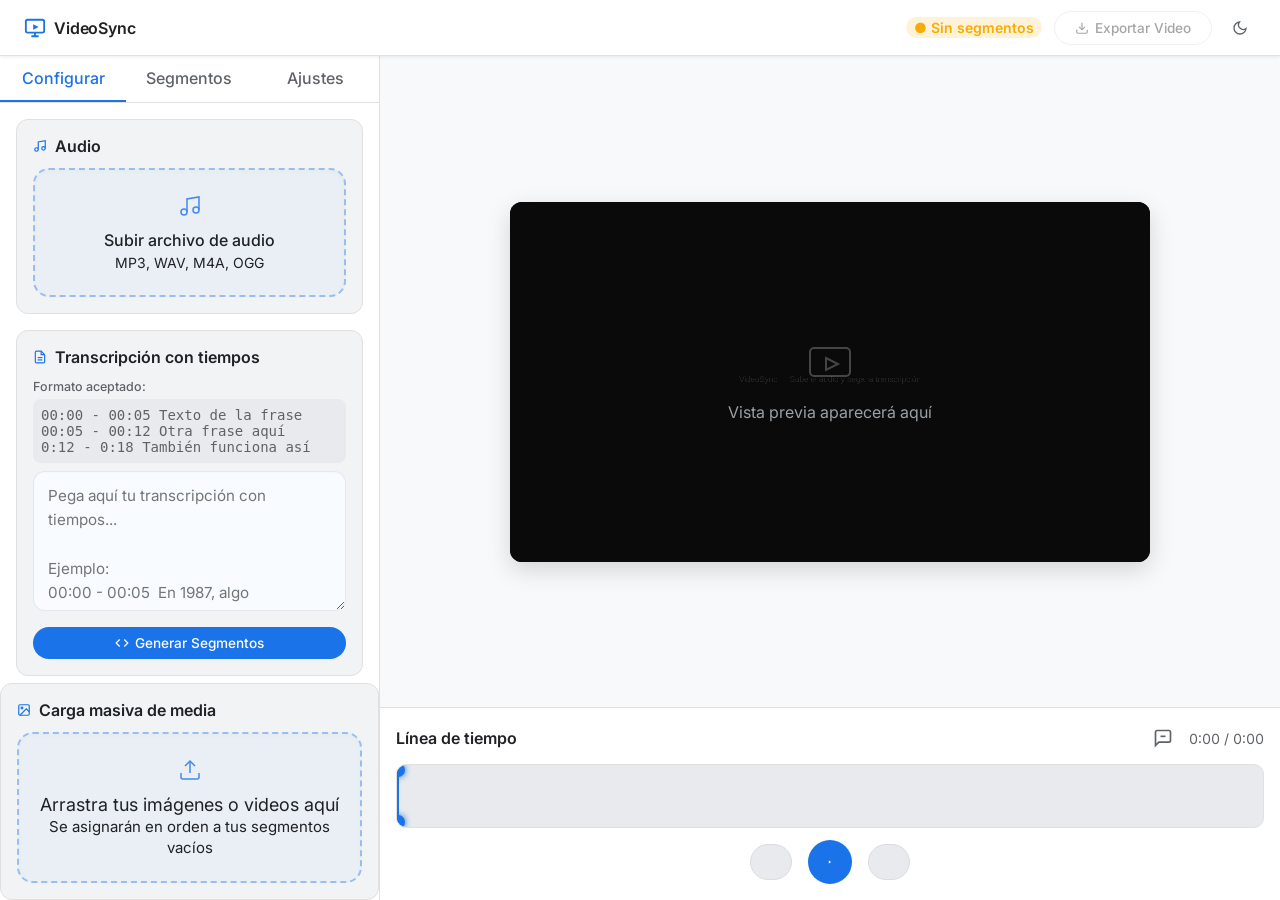
==== commit 0bd59dd8: "Add files via upload" ====
--- a/tools/videosync.html
+++ b/tools/videosync.html
@@ -1,5 +1,5 @@
 <!DOCTYPE html>
-<html lang="es" data-theme="dark">
+<html lang="es" data-theme="light">
 <head>
 <meta charset="UTF-8">
 <meta name="viewport" content="width=device-width, initial-scale=1.0">
@@ -8,7 +8,7 @@
 <link rel="preconnect" href="https://fonts.gstatic.com" crossorigin>
 <link href="https://fonts.googleapis.com/css2?family=Inter:wght@300..700&display=swap" rel="stylesheet">
 <style>
-/* ── TOKENS ── */
+/* ── TOKENS (NeuroFlow Google-style) ── */
 :root {
   --text-xs: clamp(0.75rem, 0.7rem + 0.25vw, 0.875rem);
   --text-sm: clamp(0.875rem, 0.8rem + 0.35vw, 1rem);
@@ -18,53 +18,53 @@
   --space-1:.25rem;--space-2:.5rem;--space-3:.75rem;--space-4:1rem;
   --space-5:1.25rem;--space-6:1.5rem;--space-8:2rem;--space-10:2.5rem;
   --space-12:3rem;--space-16:4rem;
-  --radius-sm:.375rem;--radius-md:.5rem;--radius-lg:.75rem;--radius-xl:1rem;--radius-full:9999px;
-  --transition-interactive:180ms cubic-bezier(0.16,1,0.3,1);
-  --font-body:'Inter','Helvetica Neue',sans-serif;
+  --radius-sm:8px;--radius-md:10px;--radius-lg:12px;--radius-xl:16px;--radius-full:9999px;
+  --transition-interactive:150ms cubic-bezier(0.4,0,0.2,1);
+  --font-body:'Inter',-apple-system,BlinkMacSystemFont,'Segoe UI',Roboto,sans-serif;
+}
+[data-theme="light"] {
+  --color-bg:#f8f9fa;
+  --color-surface:#ffffff;
+  --color-surface-2:#f1f3f4;
+  --color-surface-offset:#e8eaed;
+  --color-surface-dynamic:#dadce0;
+  --color-divider:#e0e0e0;
+  --color-border:#dadce0;
+  --color-text:#202124;
+  --color-text-muted:#5f6368;
+  --color-text-faint:#9aa0a6;
+  --color-primary:#1a73e8;
+  --color-primary-hover:#1557b0;
+  --color-primary-active:#174ea6;
+  --color-primary-highlight:#e8f0fe;
+  --color-success:#34a853;
+  --color-error:#d93025;
+  --color-warning:#f9ab00;
+  --shadow-sm:0 1px 3px rgba(0,0,0,0.08);
+  --shadow-md:0 2px 8px rgba(0,0,0,0.12);
+  --shadow-lg:0 8px 24px rgba(0,0,0,0.15);
 }
 [data-theme="dark"] {
-  --color-bg:#0f0f0f;
-  --color-surface:#161616;
-  --color-surface-2:#1e1e1e;
-  --color-surface-offset:#242424;
-  --color-surface-dynamic:#2a2a2a;
-  --color-divider:#2e2e2e;
-  --color-border:#383838;
-  --color-text:#e8e8e6;
-  --color-text-muted:#888886;
-  --color-text-faint:#444442;
-  --color-primary:#c084fc;
-  --color-primary-hover:#a855f7;
-  --color-primary-active:#9333ea;
-  --color-primary-highlight:#2d1b4e;
-  --color-success:#4ade80;
-  --color-error:#f87171;
-  --color-warning:#fbbf24;
-  --shadow-sm:0 1px 2px oklch(0 0 0/.3);
-  --shadow-md:0 4px 12px oklch(0 0 0/.4);
-  --shadow-lg:0 12px 32px oklch(0 0 0/.5);
-}
-[data-theme="light"] {
-  --color-bg:#f5f5f3;
-  --color-surface:#ffffff;
-  --color-surface-2:#fafafa;
-  --color-surface-offset:#f0f0ee;
-  --color-surface-dynamic:#e8e8e6;
-  --color-divider:#e0e0de;
-  --color-border:#d0d0ce;
-  --color-text:#1a1a18;
-  --color-text-muted:#6b6b69;
-  --color-text-faint:#b0b0ae;
-  --color-primary:#7c3aed;
-  --color-primary-hover:#6d28d9;
-  --color-primary-active:#5b21b6;
-  --color-primary-highlight:#ede9fe;
-  --color-success:#16a34a;
-  --color-error:#dc2626;
-  --color-warning:#d97706;
-  --shadow-sm:0 1px 2px oklch(0.2 0.01 80/.06);
-  --shadow-md:0 4px 12px oklch(0.2 0.01 80/.08);
-  --shadow-lg:0 12px 32px oklch(0.2 0.01 80/.12);
+  --color-bg:#1c1c1e;
+  --color-surface:#2c2c2e;
+  --color-surface-2:#3a3a3c;
+  --color-surface-offset:#48484a;
+  --color-surface-dynamic:#636366;
+  --color-divider:#3a3a3c;
+  --color-border:#48484a;
+  --color-text:#f5f5f7;
+  --color-text-muted:#a1a1a6;
+  --color-text-faint:#636366;
+  --color-primary:#4285f4;
+  --color-primary-hover:#5a95f5;
+  --color-primary-active:#3b78e7;
+  --color-primary-highlight:rgba(66,133,244,0.15);
+  --color-success:#34a853;
+  --color-error:#ea4335;
+  --color-warning:#f9ab00;
+  --shadow-sm:0 1px 3px rgba(0,0,0,0.4);
+  --shadow-md:0 2px 8px rgba(0,0,0,0.5);
+  --shadow-lg:0 8px 24px rgba(0,0,0,0.6);
 }
 
 /* ── RESET ── */
@@ -126,47 +126,53 @@
 .card-title svg { color:var(--color-primary); flex-shrink:0; }
 
 /* ── FORM ELEMENTS ── */
-label { font-size:var(--text-xs); font-weight:500; color:var(--color-text-muted); display:block; margin-bottom:var(--space-1); text-transform:uppercase; letter-spacing:.06em; }
+label { font-size:0.78rem; font-weight:500; color:var(--color-text-muted); display:block; margin-bottom:5px; text-transform:none; letter-spacing:normal; }
 input[type="text"], input[type="number"], textarea, select {
-  width:100%; padding:var(--space-2) var(--space-3);
-  background:var(--color-surface-offset); border:1px solid var(--color-border);
-  border-radius:var(--radius-md); font-size:var(--text-sm); color:var(--color-text);
-  outline:none;
+  width:100%; padding:12px 14px;
+  background:#f8fbff; border:1px solid rgba(0,0,0,0.08);
+  border-radius:12px; font-size:0.95rem; color:var(--color-text);
+  outline:none; font-family:inherit; transition:all 0.25s ease;
+  box-shadow:inset 0 1px 2px rgba(0,0,0,0.02);
 }
 input[type="text"]:focus, input[type="number"]:focus, textarea:focus, select:focus {
-  border-color:var(--color-primary); box-shadow:0 0 0 3px color-mix(in oklch,var(--color-primary) 20%,transparent);
-}
-textarea { resize:vertical; min-height:140px; line-height:1.6; font-family:monospace; font-size:var(--text-xs); }
+  border-color:var(--color-primary); background:#ffffff;
+  box-shadow:0 0 0 4px rgba(26, 115, 232, 0.1);
+}
+textarea { resize:vertical; min-height:140px; line-height:1.6; font-family:inherit; font-size:0.95rem; }
 
 /* ── BUTTONS ── */
 .btn {
-  display:inline-flex; align-items:center; gap:var(--space-2);
-  padding:var(--space-2) var(--space-4); border-radius:var(--radius-md);
-  font-size:var(--text-sm); font-weight:500; white-space:nowrap;
-}
-.btn-primary { background:var(--color-primary); color:#fff; }
+  display:inline-flex; align-items:center; gap:6px;
+  padding:8px 20px; border-radius:20px;
+  font-size:0.85rem; font-weight:500; white-space:nowrap;
+  font-family:inherit; border:none; cursor:pointer;
+  transition:background 0.15s;
+}
+.btn-primary { background:var(--color-primary); color:white; }
 .btn-primary:hover { background:var(--color-primary-hover); }
 .btn-primary:active { background:var(--color-primary-active); }
-.btn-secondary { background:var(--color-surface-offset); color:var(--color-text); border:1px solid var(--color-border); }
-.btn-secondary:hover { background:var(--color-surface-dynamic); }
-.btn-ghost { color:var(--color-text-muted); padding:var(--space-2); }
-.btn-ghost:hover { color:var(--color-text); background:var(--color-surface-offset); border-radius:var(--radius-md); }
-.btn-danger { background:color-mix(in oklch,var(--color-error) 15%,var(--color-surface-offset)); color:var(--color-error); }
-.btn-danger:hover { background:color-mix(in oklch,var(--color-error) 25%,var(--color-surface-offset)); }
+.btn-secondary { background:transparent; color:var(--color-text); border:1px solid var(--color-border); }
+.btn-secondary:hover { background:var(--color-surface-offset); }
+.btn-ghost { color:var(--color-text-muted); padding:8px; background:transparent; }
+.btn-ghost:hover { color:var(--color-text); background:var(--color-surface-offset); border-radius:50%; }
+.btn-danger { background:transparent; color:var(--color-error); border:1px solid var(--color-error); }
+.btn-danger:hover { background:rgba(217,48,37,0.08); }
 .btn-full { width:100%; justify-content:center; }
 .btn:disabled { opacity:.4; pointer-events:none; }
 
 /* ── UPLOAD ZONE ── */
 .upload-zone {
-  border:1.5px dashed var(--color-border); border-radius:var(--radius-lg);
+  border:2px dashed rgba(26, 115, 232, 0.4); border-radius:16px;
   padding:var(--space-6) var(--space-4); text-align:center; cursor:pointer;
-  transition:all var(--transition-interactive); color:var(--color-text-muted);
+  transition:all 0.3s cubic-bezier(0.25, 0.8, 0.25, 1); color:var(--color-text);
+  background:rgba(26, 115, 232, 0.03); box-shadow:inset 0 2px 4px rgba(0,0,0,0.02);
 }
 .upload-zone:hover, .upload-zone.drag-over {
-  border-color:var(--color-primary); background:var(--color-primary-highlight); color:var(--color-text);
-}
-.upload-zone svg { margin:0 auto var(--space-2); color:var(--color-text-faint); }
-.upload-zone.has-file { border-style:solid; border-color:var(--color-success); background:color-mix(in oklch,var(--color-success) 8%,var(--color-surface-2)); }
+  border-color:var(--color-primary); background:rgba(26, 115, 232, 0.08); transform:translateY(-2px);
+}
+.upload-zone svg { margin:0 auto var(--space-2); color:var(--color-primary); opacity:0.8; transition:transform 0.2s; }
+.upload-zone:hover svg { transform:scale(1.1); opacity:1; }
+.upload-zone.has-file { border-style:solid; border-color:var(--color-success); background:rgba(52, 168, 83, 0.05); }
 .upload-zone.has-file svg { color:var(--color-success); }
 
 /* ── SEGMENTS LIST ── */
@@ -220,6 +226,11 @@
   position:relative; width:100%; max-width:640px;
   aspect-ratio:16/9; border-radius:var(--radius-lg); overflow:hidden;
   background:#000; box-shadow:var(--shadow-lg);
+  max-height: 100%;
+  margin: 0 auto;
+}
+.preview-canvas-wrapper.format-9-16 {
+  aspect-ratio: 9/16; max-width: 360px;
 }
 canvas#previewCanvas { width:100%; height:100%; display:block; }
 .preview-empty {
@@ -239,8 +250,9 @@
 .timeline-controls { display:flex; align-items:center; gap:var(--space-3); }
 .timeline-track {
   height:64px; background:var(--color-surface-offset); border-radius:var(--radius-md);
-  position:relative; overflow:hidden; border:1px solid var(--color-divider);
-}
+  position:relative; overflow:hidden; border:1px solid var(--color-divider); cursor:pointer;
+}
+.timeline-track.scrubbing { cursor:col-resize; }
 .timeline-block {
   position:absolute; top:4px; bottom:4px; border-radius:var(--radius-sm);
   background:var(--color-primary-highlight); border:1px solid var(--color-primary);
@@ -256,9 +268,16 @@
   background:var(--color-primary); pointer-events:none; z-index:10;
   transition:left .05s linear;
 }
+.timeline-playhead.dragging { transition:none; }
 .timeline-playhead::before {
-  content:''; position:absolute; top:0; left:-4px;
-  border:5px solid transparent; border-top-color:var(--color-primary);
+  content:''; position:absolute; top:-2px; left:-6px;
+  width:14px; height:14px; border-radius:50%;
+  background:var(--color-primary); box-shadow:0 0 6px var(--color-primary);
+}
+.timeline-playhead::after {
+  content:''; position:absolute; bottom:-2px; left:-6px;
+  width:14px; height:14px; border-radius:50%;
+  background:var(--color-primary); box-shadow:0 0 6px var(--color-primary);
 }
 .time-display { font-size:var(--text-xs); font-variant-numeric:tabular-nums; color:var(--color-text-muted); }
 
@@ -411,22 +430,19 @@
     <div class="card">
       <div class="card-title">
         <svg width="14" height="14" viewBox="0 0 24 24" fill="none" stroke="currentColor" stroke-width="2"><rect x="3" y="3" width="18" height="18" rx="2"/><circle cx="8.5" cy="8.5" r="1.5"/><polyline points="21 15 16 10 5 21"/></svg>
-        Carga masiva de imágenes
+        Carga masiva de media
       </div>
-      <div style="font-size:var(--text-xs);color:var(--color-text-muted);margin-bottom:var(--space-3)">
-        Arrastra varias imágenes a la vez. Se asignarán en orden numérico según el nombre del archivo.
-      </div>
-      <div class="upload-zone" id="bulkImageZone"
+      <div class="upload-zone" id="bulkUploadZone"
            ondragover="event.preventDefault();this.classList.add('drag-over')"
            ondragleave="this.classList.remove('drag-over')"
-           ondrop="handleBulkImageDrop(event)"
-           onclick="document.getElementById('bulkImageInput').click()">
-        <svg width="28" height="28" viewBox="0 0 24 24" fill="none" stroke="currentColor" stroke-width="1.5"><path d="M21 15v4a2 2 0 0 1-2 2H5a2 2 0 0 1-2-2v-4"/><polyline points="17 8 12 3 7 8"/><line x1="12" y1="3" x2="12" y2="15"/></svg>
-        <div style="font-size:var(--text-sm);font-weight:500;margin-bottom:4px">Arrastra imágenes aquí</div>
-        <div style="font-size:var(--text-xs)">o haz clic para seleccionar — se ordenan por número en el nombre</div>
+           ondrop="handleBulkMediaDrop(event)"
+           onclick="document.getElementById('bulkMediaInput').click()">
+        <svg width="24" height="24" viewBox="0 0 24 24" fill="none" stroke="currentColor" stroke-width="1.5"><path d="M21 15v4a2 2 0 0 1-2 2H5a2 2 0 0 1-2-2v-4"/><polyline points="17 8 12 3 7 8"/><line x1="12" y1="3" x2="12" y2="15"/></svg>
+        <div>Arrastra tus imágenes o videos aquí</div>
+        <small>Se asignarán en orden a tus segmentos vacíos</small>
+        <input type="file" id="bulkMediaInput" accept="image/*,video/*" multiple style="display:none" onchange="handleBulkMediaSelect(this)">
       </div>
-      <input type="file" id="bulkImageInput" accept="image/*" multiple style="display:none" onchange="handleBulkImageFiles(this.files)">
-      <div id="bulkImageStatus" style="font-size:var(--text-xs);color:var(--color-text-muted);margin-top:var(--space-2);display:none"></div>
+      <div id="bulkMediaStatus" style="font-size:var(--text-xs);color:var(--color-text-muted);margin-top:var(--space-2);display:none"></div>
     </div>
 
     <!-- TAB: SEGMENTS -->
@@ -447,6 +463,20 @@
     <div class="sidebar-content" id="tab-settings" style="display:none">
       <div class="card">
         <div class="card-title">
+          <svg width="14" height="14" viewBox="0 0 24 24" fill="none" stroke="currentColor" stroke-width="2"><rect x="2" y="6" width="20" height="12" rx="2"/></svg>
+          Formato de Video
+        </div>
+        <div>
+          <label>Relación de aspecto</label>
+          <select id="videoFormat" style="width:100%" onchange="changeVideoFormat()">
+            <option value="16:9">Horizontal (16:9) - 1920x1080</option>
+            <option value="9:16">Vertical (9:16) - 1080x1920</option>
+          </select>
+        </div>
+      </div>
+
+      <div class="card">
+        <div class="card-title">
           <svg width="14" height="14" viewBox="0 0 24 24" fill="none" stroke="currentColor" stroke-width="2"><circle cx="12" cy="12" r="3"/><path d="M19.07 4.93a10 10 0 0 1 0 14.14M4.93 4.93a10 10 0 0 0 0 14.14"/></svg>
           Efectos Ken Burns
         </div>
@@ -456,14 +486,15 @@
             <input type="range" id="zoomIntensity" min="1" max="3" step="0.5" value="1.5" style="width:100%;accent-color:var(--color-primary)">
             <div style="display:flex;justify-content:space-between;font-size:var(--text-xs);color:var(--color-text-muted)"><span>Suave</span><span>Intenso</span></div>
           </div>
-          <div>
-            <label>Asignar efectos</label>
-            <select id="effectMode" style="width:100%">
-              <option value="random">Aleatorio por segmento</option>
-              <option value="sequence">Secuencial (varía automáticamente)</option>
+          <div class="field">
+            <label>Efectos predeterminados</label>
+            <select id="effectMode" onchange="reassignEffects()">
+              <option value="none">Ninguno (Estático)</option>
+              <option value="random">Aleatorio</option>
+              <option value="sequence" selected>Secuencia (Zoom In, Zoom Out...)</option>
+              <option value="pan">Solo Paneo (Izquierda/Derecha)</option>
               <option value="zoomin">Solo Zoom In</option>
               <option value="zoomout">Solo Zoom Out</option>
-              <option value="pan">Solo Pan horizontal</option>
             </select>
           </div>
           <button class="btn btn-secondary btn-full" onclick="reassignEffects()">
@@ -512,7 +543,7 @@
   <main class="preview-panel">
     <div class="preview-top">
       <div class="preview-canvas-wrapper">
-        <canvas id="previewCanvas" width="1280" height="720"></canvas>
+        <canvas id="previewCanvas" width="1920" height="1080"></canvas>
         <div class="preview-empty" id="previewEmpty">
           <svg width="48" height="48" viewBox="0 0 24 24" fill="none" stroke="currentColor" stroke-width="1"><rect x="2" y="3" width="20" height="14" rx="2"/><polygon points="10,8 16,11 10,14"/></svg>
           <span style="font-size:var(--text-sm)">Vista previa aparecerá aquí</span>
@@ -525,10 +556,16 @@
       <div class="timeline-header">
         <h3>Línea de tiempo</h3>
         <div class="timeline-controls">
+          <button class="btn btn-ghost" id="subtitlesToggleBtn" onclick="toggleSubtitles()" data-tip="Ocultar subtítulos" style="padding: 4px; display: flex; align-items: center; justify-content: center;">
+            <svg width="20" height="20" viewBox="0 0 24 24" fill="none" stroke="currentColor" stroke-width="2" id="subtitlesIcon">
+              <path d="M21 15a2 2 0 0 1-2 2H7l-4 4V5a2 2 0 0 1 2-2h14a2 2 0 0 1 2 2z"></path>
+              <line x1="9" y1="10" x2="15" y2="10"></line>
+            </svg>
+          </button>
           <span class="time-display" id="timeDisplay">0:00 / 0:00</span>
         </div>
       </div>
-      <div class="timeline-track" id="timelineTrack" onclick="seekTimeline(event)">
+      <div class="timeline-track" id="timelineTrack">
         <div class="timeline-playhead" id="playhead" style="left:0%"></div>
       </div>
       <div class="transport">
@@ -553,12 +590,31 @@
     <div class="modal-title" id="exportTitle">Exportar Video</div>
     <div id="exportOptions">
       <p style="font-size:var(--text-sm);color:var(--color-text-muted);margin-bottom:var(--space-4)">
-        Elige cómo exportar tu video. La exportación local funciona sin API keys.
+        Elige cómo exportar tu video. <b>30 FPS</b> es recomendado para evitar tirones.
       </p>
+      
+      <div style="display:grid;grid-template-columns:1fr 1fr;gap:var(--space-3);margin-bottom:var(--space-4)">
+        <div>
+          <label>Resolución</label>
+          <select id="localExportRes">
+            <option value="720">HD (720p)</option>
+            <option value="1080" selected>Full HD (1080p)</option>
+            <option value="480">SD (480p)</option>
+          </select>
+        </div>
+        <div>
+          <label>FPS (Cuadros)</label>
+          <select id="localExportFps">
+            <option value="30" selected>30 FPS (Recomendado)</option>
+            <option value="60">60 FPS (Alta Calidad)</option>
+          </select>
+        </div>
+      </div>
+
       <div style="display:flex;flex-direction:column;gap:var(--space-3)">
         <button class="btn btn-primary btn-full" onclick="exportLocal()" style="padding:var(--space-3)">
           <svg width="16" height="16" viewBox="0 0 24 24" fill="none" stroke="currentColor" stroke-width="2"><rect x="2" y="3" width="20" height="14" rx="2"/><line x1="8" y1="21" x2="16" y2="21"/><line x1="12" y1="17" x2="12" y2="21"/></svg>
-          Exportar local (Canvas Recorder)
+          Exportar local (Navegador)
           <span style="font-size:var(--text-xs);opacity:.7;margin-left:auto">Gratis</span>
         </button>
         <button class="btn btn-secondary btn-full" onclick="exportShotstack()" style="padding:var(--space-3)">
@@ -589,7 +645,8 @@
   startWallTime: null,
   startAudioTime: 0,
   activeSegmentIdx: -1,
-  kenBurnsEffects: ['zoomin','zoomout','pan-left','pan-right','diagonal-tl','diagonal-br'],
+  showSubtitles: true,
+  kenBurnsEffects: ['none','zoomin','zoomout','pan-left','pan-right','diagonal-tl','diagonal-br'],
 };
 
 const canvas = document.getElementById('previewCanvas');
@@ -599,7 +656,7 @@
 // ─── THEME TOGGLE ────────────────────────────────────────────
 (function(){
   const t=document.querySelector('[data-theme-toggle]'),r=document.documentElement;
-  let d='dark'; r.setAttribute('data-theme',d);
+  let d='light'; r.setAttribute('data-theme',d);
   t&&t.addEventListener('click',()=>{
     d=d==='dark'?'light':'dark'; r.setAttribute('data-theme',d);
   });
@@ -611,6 +668,56 @@
   document.querySelectorAll('.sidebar-tab').forEach(el => el.classList.remove('active'));
   document.getElementById('tab-'+name).style.display='flex';
   btn.classList.add('active');
+}
+
+// ─── VIDEO FORMAT ────────────────────────────────────────────
+function changeVideoFormat() {
+  const fmt = document.getElementById('videoFormat').value;
+  const wrapper = document.querySelector('.preview-canvas-wrapper');
+  if (fmt === '9:16') {
+    canvas.width = 1080;
+    canvas.height = 1920;
+    wrapper.classList.add('format-9-16');
+  } else {
+    canvas.width = 1920;
+    canvas.height = 1080;
+    wrapper.classList.remove('format-9-16');
+  }
+  
+  if(state.segments.length) {
+    state.segments.forEach(seg => { delete seg.kbParams; });
+  }
+  
+  // Re-draw initial frame if not playing
+  if (!state.isPlaying) {
+    if (state.segments.length > 0) {
+      drawFrame(state.currentTime);
+    } else {
+      ctx.fillStyle = '#0a0a0a';
+      ctx.fillRect(0,0,canvas.width,canvas.height);
+      ctx.fillStyle = 'rgba(255,255,255,0.1)';
+      ctx.font = '24px Inter, sans-serif';
+      ctx.textAlign = 'center';
+      ctx.fillText('VideoSync — Sube el audio y pega la transcripción', canvas.width/2, canvas.height/2);
+    }
+  }
+}
+
+// ─── SUBTITLES TOGGLE ─────────────────────────────────────────
+function toggleSubtitles() {
+  state.showSubtitles = !state.showSubtitles;
+  const btn = document.getElementById('subtitlesToggleBtn');
+  const icon = document.getElementById('subtitlesIcon');
+  if(state.showSubtitles) {
+    icon.innerHTML = '<path d="M21 15a2 2 0 0 1-2 2H7l-4 4V5a2 2 0 0 1 2-2h14a2 2 0 0 1 2 2z"></path><line x1="9" y1="10" x2="15" y2="10"></line>';
+    btn.setAttribute('data-tip', 'Ocultar subtítulos');
+    btn.style.color = '';
+  } else {
+    icon.innerHTML = '<path d="M21 15a2 2 0 0 1-2 2H7l-4 4V5a2 2 0 0 1 2-2h14a2 2 0 0 1 2 2z"></path><line x1="4" y1="4" x2="20" y2="20"></line>';
+    btn.setAttribute('data-tip', 'Mostrar subtítulos');
+    btn.style.color = 'var(--color-text-faint)';
+  }
+  if (!state.isPlaying) drawFrame(state.currentTime);
 }
 
 // ─── AUDIO LOADING ───────────────────────────────────────────
@@ -645,7 +752,7 @@
     const start = parseTimecode(m[1]);
     const end = parseTimecode(m[2]);
     const text = m[3].trim();
-    if(end > start) parsed.push({ start, end, text, image:null, imageUrl:null, effect:null });
+    if(end > start) parsed.push({ start, end, text, media:null, mediaUrl:null, isVideo:false, effect:null });
   }
 
   if(!parsed.length) {
@@ -668,6 +775,7 @@
 
 // ─── EFFECTS ─────────────────────────────────────────────────
 const effectLabels = {
+  'none': 'Ninguno',
   'zoomin':'Zoom In','zoomout':'Zoom Out',
   'pan-left':'Pan ←','pan-right':'Pan →',
   'diagonal-tl':'Diagonal ↗','diagonal-br':'Diagonal ↙'
@@ -675,9 +783,12 @@
 
 function assignEffects() {
   const mode = document.getElementById('effectMode').value;
-  const effects = state.kenBurnsEffects;
+  // Exclude 'none' from automatic random/sequence effects unless explicitly chosen
+  const effects = state.kenBurnsEffects.filter(e => e !== 'none');
   state.segments.forEach((seg, i) => {
-    if(mode === 'random') seg.effect = effects[Math.floor(Math.random()*effects.length)];
+    delete seg.kbParams; // Clear existing so applyKenBurns generates fresh ones
+    if(mode === 'none') seg.effect = 'none';
+    else if(mode === 'random') seg.effect = effects[Math.floor(Math.random()*effects.length)];
     else if(mode === 'sequence') seg.effect = effects[i % effects.length];
     else if(mode === 'zoomin') seg.effect = 'zoomin';
     else if(mode === 'zoomout') seg.effect = 'zoomout';
@@ -704,7 +815,7 @@
     div.innerHTML = `
       <div class="segment-header" onclick="toggleSegment(${i})">
         <div class="segment-thumb" id="seg-thumb-${i}">
-          ${seg.imageUrl ? `<img src="${seg.imageUrl}" alt="img">` : `<svg class="no-img" width="16" height="16" viewBox="0 0 24 24" fill="none" stroke="currentColor" stroke-width="1.5"><rect x="3" y="3" width="18" height="18" rx="2"/><circle cx="8.5" cy="8.5" r="1.5"/><polyline points="21 15 16 10 5 21"/></svg>`}
+          ${seg.mediaUrl ? (seg.isVideo ? `<video src="${seg.mediaUrl}"></video>` : `<img src="${seg.mediaUrl}" alt="img">`) : `<svg class="no-img" width="16" height="16" viewBox="0 0 24 24" fill="none" stroke="currentColor" stroke-width="1.5"><rect x="3" y="3" width="18" height="18" rx="2"/><circle cx="8.5" cy="8.5" r="1.5"/><polyline points="21 15 16 10 5 21"/></svg>`}
         </div>
         <div class="segment-info">
           <div class="segment-time">${formatTime(seg.start)} → ${formatTime(seg.end)}</div>
@@ -720,13 +831,13 @@
       <div class="segment-body" id="seg-body-${i}">
         <div class="segment-img-upload">
           <div class="segment-img-preview" id="seg-preview-${i}">
-            ${seg.imageUrl ? `<img src="${seg.imageUrl}" alt="preview">` : `<svg width="20" height="20" viewBox="0 0 24 24" fill="none" stroke="currentColor" stroke-width="1.5" style="color:var(--color-text-faint)"><rect x="3" y="3" width="18" height="18" rx="2"/><circle cx="8.5" cy="8.5" r="1.5"/><polyline points="21 15 16 10 5 21"/></svg>`}
+            ${seg.mediaUrl ? (seg.isVideo ? `<video src="${seg.mediaUrl}" muted></video>` : `<img src="${seg.mediaUrl}" alt="preview">`) : `<svg width="20" height="20" viewBox="0 0 24 24" fill="none" stroke="currentColor" stroke-width="1.5" style="color:var(--color-text-faint)"><rect x="3" y="3" width="18" height="18" rx="2"/><circle cx="8.5" cy="8.5" r="1.5"/><polyline points="21 15 16 10 5 21"/></svg>`}
           </div>
           <div style="flex:1">
-            <label>Imagen del segmento</label>
-            <button class="btn btn-secondary btn-full" onclick="pickImage(${i})" style="margin-bottom:var(--space-2)">
+            <label>Archivo (Imagen o Video)</label>
+            <button class="btn btn-secondary btn-full" onclick="pickImage(${i})" style="margin-bottom:10px">
               <svg width="12" height="12" viewBox="0 0 24 24" fill="none" stroke="currentColor" stroke-width="2"><rect x="3" y="3" width="18" height="18" rx="2"/><circle cx="8.5" cy="8.5" r="1.5"/></svg>
-              ${seg.imageUrl ? 'Cambiar imagen' : 'Subir imagen'}
+              ${seg.mediaUrl ? 'Cambiar archivo' : 'Subir archivo'}
             </button>
             <div>
               <label>Efecto</label>
@@ -736,7 +847,7 @@
             </div>
           </div>
         </div>
-        <input type="file" id="img-input-${i}" accept="image/*" style="display:none" onchange="loadImage(${i},this)">
+        <input type="file" id="img-input-${i}" accept="image/*,video/*" style="display:none" onchange="loadImage(${i},this)">
       </div>`;
     list.appendChild(div);
   });
@@ -764,30 +875,45 @@
 function loadImage(i, input) {
   const file = input.files[0]; if(!file) return;
   const url = URL.createObjectURL(file);
-  const img = new Image();
-  img.onload = () => {
-    state.segments[i].image = img;
-    state.segments[i].imageUrl = url;
+  const isVideo = file.type.startsWith('video/');
+  
+  const finishLoading = (media) => {
+    state.segments[i].media = media;
+    state.segments[i].mediaUrl = url;
+    state.segments[i].isVideo = isVideo;
     // Update thumb
     const thumb = document.getElementById('seg-thumb-'+i);
-    thumb.innerHTML = `<img src="${url}" alt="thumb">`;
+    thumb.innerHTML = isVideo ? `<video src="${url}"></video>` : `<img src="${url}" alt="thumb">`;
     // Update preview
     const prev = document.getElementById('seg-preview-'+i);
-    prev.innerHTML = `<img src="${url}" alt="preview">`;
+    prev.innerHTML = isVideo ? `<video src="${url}"></video>` : `<img src="${url}" alt="preview">`;
     // Update button text
     const btn = document.querySelector(`#seg-card-${i} .segment-body .btn`);
-    if(btn) btn.innerHTML = `<svg width="12" height="12" viewBox="0 0 24 24" fill="none" stroke="currentColor" stroke-width="2"><rect x="3" y="3" width="18" height="18" rx="2"/><circle cx="8.5" cy="8.5" r="1.5"/></svg> Cambiar imagen`;
+    if(btn) btn.innerHTML = `<svg width="12" height="12" viewBox="0 0 24 24" fill="none" stroke="currentColor" stroke-width="2"><rect x="3" y="3" width="18" height="18" rx="2"/><circle cx="8.5" cy="8.5" r="1.5"/></svg> Cambiar archivo`;
     renderTimeline();
     updateProjectStatus();
     // Draw frame
     const seg = state.segments[i];
     if(state.currentTime >= seg.start && state.currentTime < seg.end) drawFrame(state.currentTime);
   };
-  img.src = url;
+
+  if (isVideo) {
+    const vid = document.createElement('video');
+    vid.muted = true;
+    vid.preload = 'auto';
+    vid.onloadeddata = () => finishLoading(vid);
+    vid.src = url;
+    vid.load();
+  } else {
+    const img = new Image();
+    img.onload = () => finishLoading(img);
+    img.src = url;
+  }
 }
 
 function changeEffect(i, val) {
   state.segments[i].effect = val;
+  delete state.segments[i].kbParams; // Force new random parameters
   renderSegments();
 }
 
@@ -806,8 +932,8 @@
     block.style.left = (seg.start/total*100)+'%';
     block.style.width = ((seg.end-seg.start)/total*100)+'%';
     block.onclick = (e) => { e.stopPropagation(); seekTo(seg.start); };
-    if(seg.imageUrl) {
-      block.innerHTML = `<img src="${seg.imageUrl}" alt="">`;
+    if(seg.mediaUrl) {
+      block.innerHTML = seg.isVideo ? `<video src="${seg.mediaUrl}"></video>` : `<img src="${seg.mediaUrl}" alt="">`;
     } else {
       block.innerHTML = `<span class="block-label">${i+1}</span>`;
     }
@@ -815,12 +941,85 @@
   });
 }
 
-function seekTimeline(e) {
-  const rect = e.currentTarget.getBoundingClientRect();
-  const pct = (e.clientX - rect.left) / rect.width;
+// ─── TIMELINE SCRUBBING (CapCut-style drag) ─────────────────
+let _isDragging = false;
+let _wasPlayingBeforeDrag = false;
+const _trackEl = document.getElementById('timelineTrack');
+const _playheadEl = document.getElementById('playhead');
+
+function _scrubFromEvent(e) {
+  const rect = _trackEl.getBoundingClientRect();
+  const pct = Math.max(0, Math.min(1, (e.clientX - rect.left) / rect.width));
   const total = Math.max(state.audioDuration, getMaxSegmentEnd());
-  seekTo(pct * total);
-}
+  const t = pct * total;
+  state.currentTime = t;
+  if (audio.src) audio.currentTime = t;
+  // Update playhead instantly (no transition)
+  _playheadEl.style.left = (pct * 100) + '%';
+  updateTimeDisplay();
+  drawFrame(t);
+  highlightActiveSegment(t);
+}
+
+_trackEl.addEventListener('mousedown', (e) => {
+  e.preventDefault();
+  _isDragging = true;
+  _wasPlayingBeforeDrag = state.isPlaying;
+  if (state.isPlaying) pausePlayback();
+  _trackEl.classList.add('scrubbing');
+  _playheadEl.classList.add('dragging');
+  document.body.style.cursor = 'col-resize';
+  document.body.style.userSelect = 'none';
+  _scrubFromEvent(e);
+});
+
+document.addEventListener('mousemove', (e) => {
+  if (!_isDragging) return;
+  e.preventDefault();
+  _scrubFromEvent(e);
+});
+
+document.addEventListener('mouseup', (e) => {
+  if (!_isDragging) return;
+  _isDragging = false;
+  _trackEl.classList.remove('scrubbing');
+  _playheadEl.classList.remove('dragging');
+  document.body.style.cursor = '';
+  document.body.style.userSelect = '';
+  if (_wasPlayingBeforeDrag) {
+    state.startAudioTime = state.currentTime;
+    startPlayback();
+  }
+});
+
+// Also support touch for mobile
+_trackEl.addEventListener('touchstart', (e) => {
+  e.preventDefault();
+  _isDragging = true;
+  _wasPlayingBeforeDrag = state.isPlaying;
+  if (state.isPlaying) pausePlayback();
+  _trackEl.classList.add('scrubbing');
+  _playheadEl.classList.add('dragging');
+  const touch = e.touches[0];
+  _scrubFromEvent(touch);
+}, { passive: false });
+
+document.addEventListener('touchmove', (e) => {
+  if (!_isDragging) return;
+  e.preventDefault();
+  _scrubFromEvent(e.touches[0]);
+}, { passive: false });
+
+document.addEventListener('touchend', () => {
+  if (!_isDragging) return;
+  _isDragging = false;
+  _trackEl.classList.remove('scrubbing');
+  _playheadEl.classList.remove('dragging');
+  if (_wasPlayingBeforeDrag) {
+    state.startAudioTime = state.currentTime;
+    startPlayback();
+  }
+});
 
 function seekTo(t) {
   state.currentTime = Math.max(0, Math.min(t, Math.max(state.audioDuration, getMaxSegmentEnd())));
@@ -886,6 +1085,8 @@
 let _cachedTotal = 0;
 let _lastSegIdx = -1;
 let _lastSeg = null;
+// Subtitle offscreen cache — avoids font/measureText/fill every frame
+let _subOC = null, _subOCtx = null, _subText = '', _subCw = 0, _subCh = 0;
 
 function _cacheDOM() {
   _elPlayhead = document.getElementById('playhead');
@@ -895,6 +1096,7 @@
   _timelineBlocks = document.querySelectorAll('.timeline-block');
   _cachedZoom = parseFloat(_elZoom?.value) || 1.5;
   _cachedTotal = Math.max(state.audioDuration, getMaxSegmentEnd());
+  _subText = ''; // invalidate subtitle cache on new playback
 }
 
 function _findSegFast(t) {
@@ -937,130 +1139,185 @@
 
 // ─── KEN BURNS DRAW (OPTIMIZED) ─────────────────────────────
 function drawFrameFast(t) {
-  ctx.fillStyle = '#000';
-  ctx.fillRect(0,0,1280,720);
-
+  const cw = canvas.width, ch = canvas.height;
   const idx = _findSegFast(t);
-  const seg = idx >= 0 ? state.segments[idx] : null;
-  if(!seg || !seg.image) {
+  if (idx < 0 || !_lastSeg || !_lastSeg.media) {
+    ctx.fillStyle = '#000';
+    ctx.fillRect(0,0,cw,ch);
     ctx.fillStyle = 'rgba(255,255,255,0.2)';
-    ctx.font = '24px Inter, sans-serif';
+    ctx.font = '36px Inter, sans-serif';
     ctx.textAlign = 'center';
-    ctx.fillText(formatTime(t), 640, 370);
-    if(seg) drawSubtitle(seg.text);
+    ctx.fillText(formatTime(t), cw*0.5, ch*0.5);
+    if (_lastSeg) drawSubtitle(_lastSeg.text);
     return;
   }
-
-  const progress = (t - seg.start) / (seg.end - seg.start);
-  applyKenBurns(seg.image, seg.effect, Math.max(0, Math.min(1, progress)), _cachedZoom);
-  drawSubtitle(seg.text);
+  const p = (t - _lastSeg.start) / (_lastSeg.end - _lastSeg.start);
+  applyKenBurns(_lastSeg, p < 0 ? 0 : p > 1 ? 1 : p, _cachedZoom);
+  drawSubtitle(_lastSeg.text);
 }
 
 // Keep original for non-playback use (seeking, etc.)
 function drawFrame(t) {
-  ctx.clearRect(0,0,1280,720);
+  const cw = canvas.width, ch = canvas.height;
+  ctx.clearRect(0,0,cw,ch);
   ctx.fillStyle = '#000';
-  ctx.fillRect(0,0,1280,720);
+  ctx.fillRect(0,0,cw,ch);
   const seg = state.segments.find(s => t >= s.start && t < s.end);
-  if(!seg || !seg.image) {
+  if(!seg || !seg.media) {
     ctx.fillStyle = 'rgba(255,255,255,0.2)';
-    ctx.font = '24px Inter, sans-serif';
+    ctx.font = '36px Inter, sans-serif';
     ctx.textAlign = 'center';
-    ctx.fillText(formatTime(t), 640, 370);
+    ctx.fillText(formatTime(t), cw/2, ch/2);
     if(seg) drawSubtitle(seg.text);
     return;
   }
   document.getElementById('previewEmpty').style.display = 'none';
   const progress = Math.max(0, Math.min(1, (t - seg.start) / (seg.end - seg.start)));
   const zoom = parseFloat(document.getElementById('zoomIntensity').value) || 1.5;
-  applyKenBurns(seg.image, seg.effect, progress, zoom);
+  applyKenBurns(seg, progress, zoom);
   drawSubtitle(seg.text);
 }
 
-function applyKenBurns(img, effect, progress, zoomFactor) {
-  const cw = 1280, ch = 720;
-  const ease = easeInOut(progress);
-
-  // Base scale with extra 5% padding to prevent ANY edge exposure
-  const baseScale = Math.max(cw/img.width, ch/img.height) * 1.05;
-  let scale, tx, ty;
-
-  switch(effect) {
-    case 'zoomin':
-      scale = baseScale * (1 + (zoomFactor-1) * ease * 0.25);
-      tx = 0; ty = 0;
-      break;
-    case 'zoomout':
-      scale = baseScale * (1 + (zoomFactor-1) * (1-ease) * 0.25);
-      tx = 0; ty = 0;
-      break;
-    case 'pan-left':
-      scale = baseScale * 1.15;
-      tx = -img.width * scale * ease * 0.04;
-      ty = 0;
-      break;
-    case 'pan-right':
-      scale = baseScale * 1.15;
-      tx = img.width * scale * ease * 0.04;
-      ty = 0;
-      break;
-    case 'diagonal-tl':
-      scale = baseScale * (1 + (zoomFactor-1) * ease * 0.18);
-      tx = -img.width * scale * ease * 0.03;
-      ty = -img.height * scale * ease * 0.03;
-      break;
-    case 'diagonal-br':
-      scale = baseScale * (1 + (zoomFactor-1) * (1-ease) * 0.18);
-      tx = img.width * scale * (1-ease) * 0.03;
-      ty = img.height * scale * (1-ease) * 0.03;
-      break;
-    default:
-      scale = baseScale;
-      tx = 0; ty = 0;
-  }
-
-  const dw = img.width * scale;
-  const dh = img.height * scale;
-  let dx = (cw - dw) / 2 + tx;
-  let dy = (ch - dh) / 2 + ty;
-
-  // CLAMP: image must ALWAYS fully cover the canvas (no visible edges)
-  // Right edge: dx + dw must be >= cw  →  dx >= cw - dw
-  // Left edge:  dx must be <= 0
-  if (dx > 0) dx = 0;
-  if (dx + dw < cw) dx = cw - dw;
-  // Bottom edge: dy + dh must be >= ch  →  dy >= ch - dh
-  // Top edge:    dy must be <= 0
-  if (dy > 0) dy = 0;
-  if (dy + dh < ch) dy = ch - dh;
-
-  ctx.drawImage(img, dx, dy, dw, dh);
-}
-
-function easeInOut(t) {
-  return t < 0.5 ? 2*t*t : -1+(4-2*t)*t;
+function applyKenBurns(seg, progress, zoomFactor) {
+  const media = seg.media;
+  if (!media) return;
+  const cw = canvas.width, ch = canvas.height;
+
+  if (!seg.kbParams) {
+    // Generate unique random values per segment
+    const mx = (Math.random() > 0.5 ? 1 : -1) * (50 + (Math.random() * 150 | 0));
+    const my = (Math.random() > 0.5 ? 1 : -1) * (50 + (Math.random() * 150 | 0));
+    const pdx = 80 + (Math.random() * 100 | 0);
+    const pdy = 80 + (Math.random() * 100 | 0);
+    const rz = 0.6 + Math.random() * 0.8;
+    const zf = 1 + (zoomFactor - 1) * rz;
+    
+    // Video aspect ratio uses videoWidth/videoHeight, images use naturalWidth/naturalHeight or width/height
+    const mw = media.videoWidth || media.naturalWidth || media.width;
+    const mh = media.videoHeight || media.naturalHeight || media.height;
+    const bs = Math.max(cw / mw, ch / mh); // Base scale just enough to cover
+
+    // Pre-compute start/end states
+    let s0, s1, tx0, tx1, ty0, ty1;
+    switch (seg.effect) {
+      case 'none':
+        s0 = bs; s1 = bs; tx0 = 0; tx1 = 0; ty0 = 0; ty1 = 0; break;
+      case 'zoomin':
+        s0 = bs * 1.25; s1 = s0 * (1 + (zf-1) * 0.25);
+        tx0 = 0; tx1 = mx; ty0 = 0; ty1 = my; break;
+      case 'zoomout':
+        s0 = bs * 1.25 * (1 + (zf-1) * 0.25); s1 = bs * 1.25;
+        tx0 = mx; tx1 = 0; ty0 = my; ty1 = 0; break;
+      case 'pan-left':
+        s0 = bs * 1.25 * 1.15; s1 = s0;
+        tx0 = 0; tx1 = -pdx * 2; ty0 = 0; ty1 = my * 0.5; break;
+      case 'pan-right':
+        s0 = bs * 1.25 * 1.15; s1 = s0;
+        tx0 = 0; tx1 = pdx * 2; ty0 = 0; ty1 = my * 0.5; break;
+      case 'diagonal-tl':
+        s0 = bs * 1.25; s1 = s0 * (1 + (zf-1) * 0.18);
+        tx0 = 0; tx1 = -pdx; ty0 = 0; ty1 = -pdy; break;
+      case 'diagonal-br':
+        s0 = bs * 1.25 * (1 + (zf-1) * 0.18); s1 = bs * 1.25;
+        tx0 = pdx; tx1 = 0; ty0 = pdy; ty1 = 0; break;
+      default:
+        s0 = bs; s1 = bs; tx0 = 0; tx1 = 0; ty0 = 0; ty1 = 0;
+    }
+    // Store deltas for fast per-frame lerp
+    seg.kbParams = { s0, ds: s1 - s0, tx0, dtx: tx1 - tx0, ty0, dty: ty1 - ty0, mw, mh };
+  }
+
+  const kb = seg.kbParams;
+  // Inline easing: t<0.5 ? 2t² : -1+(4-2t)t
+  const e = progress < 0.5 ? 2 * progress * progress : -1 + (4 - 2 * progress) * progress;
+  const scale = kb.s0 + kb.ds * e;
+  const dw = kb.mw * scale;
+  const dh = kb.mh * scale;
+  let dx = (cw - dw) * 0.5 + kb.tx0 + kb.dtx * e;
+  let dy = (ch - dh) * 0.5 + kb.ty0 + kb.dty * e;
+
+  // Clamp: image must always cover canvas (if zoomed) or just be centered
+  if (dw > cw) {
+    if (dx > 0) dx = 0;
+    if (dx + dw < cw) dx = cw - dw;
+  } else {
+    dx = (cw - dw) / 2;
+  }
+  
+  if (dh > ch) {
+    if (dy > 0) dy = 0;
+    if (dy + dh < ch) dy = ch - dh;
+  } else {
+    dy = (ch - dh) / 2;
+  }
+
+  // Ensure video frame is synced before drawing
+  if (seg.isVideo && media.tagName === 'VIDEO') {
+    // Keep track of the globally active video to pause others
+    if (window._activeVideo && window._activeVideo !== media) {
+      window._activeVideo.pause();
+    }
+    window._activeVideo = media;
+
+    // Only sync if video has enough data
+    if (media.readyState >= 2) {
+      // Clamp expectedTime to video duration so it doesn't constantly seek past the end
+      let expectedTime = progress * (seg.end - seg.start);
+      if (!isNaN(media.duration) && media.duration > 0) {
+         expectedTime = Math.min(expectedTime, media.duration);
+      }
+
+      if (state.isPlaying || state.isExporting) {
+        // Preview / Export mode: play naturally for smoothness
+        if (media.paused && expectedTime < media.duration) {
+          media.currentTime = expectedTime;
+          media.play().catch(()=>{});
+        } else if (!media.paused) {
+          // Sync if drifted too far (>250ms)
+          if (Math.abs(media.currentTime - expectedTime) > 0.25) {
+            media.currentTime = expectedTime;
+          }
+        }
+      } else {
+        // Scrubbing mode: accurate frame-by-frame
+        if (Math.abs(media.currentTime - expectedTime) > 0.04) {
+          media.currentTime = expectedTime;
+        }
+        if (!media.paused) media.pause();
+      }
+    }
+  }
+
+  ctx.drawImage(media, dx, dy, dw, dh);
 }
 
 function drawSubtitle(text) {
-  if(!text) return;
-  const cw = 1280, ch = 720;
-  ctx.save();
-  // Background
-  ctx.fillStyle = 'rgba(0,0,0,0.6)';
-  const metrics = ctx.measureText(text);
-  const padding = 20;
-  ctx.font = 'bold 28px Inter, sans-serif';
-  const tw = ctx.measureText(text).width;
-  const bw = Math.min(tw + padding*2, cw - 80);
-  ctx.beginPath();
-  ctx.roundRect(cw/2 - bw/2, ch - 90, bw, 52, 8);
-  ctx.fill();
-  // Text
-  ctx.fillStyle = '#ffffff';
-  ctx.textAlign = 'center';
-  ctx.textBaseline = 'middle';
-  ctx.fillText(text, cw/2, ch - 64, cw - 100);
-  ctx.restore();
+  if (!text || !state.showSubtitles) return;
+  const cw = canvas.width, ch = canvas.height;
+  // Only re-render subtitle when text or canvas size changes
+  if (text !== _subText || cw !== _subCw || ch !== _subCh) {
+    if (!_subOC) { _subOC = document.createElement('canvas'); _subOCtx = _subOC.getContext('2d'); }
+    if (cw !== _subCw || ch !== _subCh) { _subOC.width = cw; _subOC.height = ch; }
+    _subCw = cw; _subCh = ch; _subText = text;
+    const sc = _subOCtx;
+    sc.clearRect(0, 0, cw, ch);
+    const pad = cw * 0.015 | 0;
+    const fs = ch * 0.038 | 0;
+    sc.font = `bold ${fs}px Inter, sans-serif`;
+    const tw = sc.measureText(text).width;
+    const bw = Math.min(tw + pad * 4, cw - 80);
+    const rh = fs * 1.8;
+    const bo = ch * 0.12 | 0;
+    sc.fillStyle = 'rgba(0,0,0,0.6)';
+    sc.beginPath();
+    sc.roundRect((cw - bw) * 0.5, ch - bo - rh * 0.5, bw, rh, 8);
+    sc.fill();
+    sc.fillStyle = '#fff';
+    sc.textAlign = 'center';
+    sc.textBaseline = 'middle';
+    sc.fillText(text, cw * 0.5, ch - bo, cw - 100);
+  }
+  ctx.drawImage(_subOC, 0, 0);
 }
 
 // ─── ACTIVE SEGMENT HIGHLIGHT (OPTIMIZED) ───────────────────
@@ -1091,7 +1348,7 @@
 function updateProjectStatus() {
   const badge = document.getElementById('projectStatus');
   const exportBtn = document.getElementById('exportBtn');
-  const withImg = state.segments.filter(s=>s.image).length;
+  const withImg = state.segments.filter(s=>s.media).length;
   const total = state.segments.length;
   if(total === 0) {
     badge.className = 'status-badge pending'; badge.innerHTML = '<span>●</span> Sin segmentos';
@@ -1114,78 +1371,114 @@
   document.getElementById('progressBar').style.width='0%';
 }
 
-// LOCAL EXPORT via MediaRecorder + Canvas — 60fps HIGH QUALITY
+// LOCAL EXPORT via MediaRecorder + Canvas
 async function exportLocal() {
   if(!state.segments.length) return;
+  
+  const targetFps = parseInt(document.getElementById('localExportFps').value) || 30;
+  const targetRes = document.getElementById('localExportRes').value;
+  const isVertical = document.getElementById('videoFormat').value === '9:16';
+  
   document.getElementById('exportOptions').style.display='none';
   document.getElementById('exportProgress').style.display='block';
-  setProgress(0,'Iniciando grabación en 60fps alta calidad...');
-
-  // Switch to HIGH quality for export
+  setProgress(0,`Iniciando grabación (${targetFps}fps)...`);
+
+  // Guardar dimensiones originales
+  const oldW = canvas.width;
+  const oldH = canvas.height;
+
+  // Ajustar dimensiones de exportación
+  let exportW = 1920, exportH = 1080;
+  if(targetRes === '720') { exportW = 1280; exportH = 720; }
+  if(targetRes === '480') { exportW = 854; exportH = 480; }
+  if(isVertical) { [exportW, exportH] = [exportH, exportW]; }
+
+  canvas.width = exportW;
+  canvas.height = exportH;
+
+  // Calidad media para exportación (High a veces causa tirones por el costo de interpolación)
   ctx.imageSmoothingEnabled = true;
-  ctx.imageSmoothingQuality = 'high';
+  ctx.imageSmoothingQuality = 'medium'; 
 
   try {
-    const stream = canvas.captureStream(60); // 60fps capture
+    const stream = canvas.captureStream(targetFps);
     if(audio.src) {
       const actx = new AudioContext();
       const dest = actx.createMediaStreamDestination();
       const src = actx.createMediaElementSource(audio);
-      src.connect(dest); src.connect(actx.destination);
+      src.connect(dest); 
+      src.connect(actx.destination);
       stream.addTrack(dest.stream.getAudioTracks()[0]);
     }
-    const recorder = new MediaRecorder(stream, { mimeType: getSupportedMimeType(), videoBitsPerSecond: 8000000 }); // 8Mbps for quality
+
+    // Bitrate dinámico: 8Mbps para 1080p30, 12Mbps para 1080p60, menos para 720p
+    const bitrate = (targetRes === '1080' ? (targetFps === 60 ? 12000000 : 8000000) : 5000000);
+
+    const recorder = new MediaRecorder(stream, { 
+      mimeType: getSupportedMimeType(), 
+      videoBitsPerSecond: bitrate
+    });
+
     const chunks = [];
     recorder.ondataavailable = e => { if(e.data.size>0) chunks.push(e.data); };
     recorder.onstop = () => {
-      setProgress(95,'Creando archivo...');
+      setProgress(95,'Finalizando archivo...');
       const blob = new Blob(chunks, { type: recorder.mimeType });
       const url = URL.createObjectURL(blob);
       const a = document.createElement('a');
       const ext = recorder.mimeType.includes('webm') ? 'webm' : 'mp4';
-      a.href = url; a.download = 'videosync-export-60fps.'+ext; a.click();
+      a.href = url; a.download = `videosync-export-${targetRes}p-${targetFps}fps.${ext}`; a.click();
       URL.revokeObjectURL(url);
-      setProgress(100,'¡Descarga iniciada! (60fps)');
-      // Restore preview quality
+      setProgress(100,'¡Exportación completada!');
+      
+      // Restaurar canvas y calidad
+      canvas.width = oldW;
+      canvas.height = oldH;
       ctx.imageSmoothingQuality = 'low';
       setTimeout(closeExportModal, 2000);
     };
 
     recorder.start(100);
-    setProgress(10,'Grabando a 60fps...');
+    state.isExporting = true;
     seekTo(0);
     if(audio.src) { audio.currentTime=0; audio.play(); }
 
     const total = Math.max(state.audioDuration, getMaxSegmentEnd());
     const startTime = performance.now();
-    // Cache zoom for export
     const exportZoom = parseFloat(document.getElementById('zoomIntensity').value) || 1.5;
 
+    _cacheDOM(); // Refresh cached refs
+
     const renderExport = () => {
+      if(!state.isExporting) return;
+      
       const elapsed = (performance.now() - startTime) / 1000;
       const t = elapsed;
       const pct = Math.min(t/total, 1);
-      // Update progress every ~10 frames to not slow down render
-      if(Math.floor(t*10) !== Math.floor((t-0.017)*10)) {
-        setProgress(10 + pct*80, `Grabando 60fps: ${formatTime(t)} / ${formatTime(total)}`);
+      
+      // Throttled UI updates (cada 0.5s)
+      if(Math.floor(t*2) !== Math.floor((t-0.03)*2)) {
+        setProgress(10 + pct*80, `Grabando: ${formatTime(t)} / ${formatTime(total)} (${targetFps} FPS)`);
       }
+      
       state.currentTime = t;
-      // Use high quality draw for export
-      ctx.fillStyle = '#000';
-      ctx.fillRect(0,0,1280,720);
-      const seg = state.segments.find(s => t >= s.start && t < s.end);
-      if(seg && seg.image) {
-        const progress = Math.max(0, Math.min(1, (t - seg.start) / (seg.end - seg.start)));
-        applyKenBurns(seg.image, seg.effect, progress, exportZoom);
-        drawSubtitle(seg.text);
+      drawFrameFast(t); // Usar la versión optimizada
+
+      if(t < total) requestAnimationFrame(renderExport);
+      else { 
+        state.isExporting = false;
+        setTimeout(() => {
+          if(audio.src) audio.pause();
+          recorder.stop();
+        }, 500); 
       }
-      if(t < total) requestAnimationFrame(renderExport);
-      else { setTimeout(() => recorder.stop(), 300); }
     };
     requestAnimationFrame(renderExport);
 
   } catch(err) {
     setProgress(0, 'Error: '+err.message);
+    canvas.width = oldW;
+    canvas.height = oldH;
     console.error(err);
   }
 }
@@ -1201,11 +1494,16 @@
 
   const res = document.getElementById('outputRes').value;
   const resMap = { hd:{w:1280,h:720}, sd:{w:854,h:480}, '1080':{w:1920,h:1080} };
-  const {w,h} = resMap[res];
+  let {w,h} = resMap[res];
+  
+  const isVertical = document.getElementById('videoFormat').value === '9:16';
+  if(isVertical) {
+    const tmp = w; w = h; h = tmp;
+  }
 
   // Build clips array
   const clips = state.segments.map(seg => ({
-    asset: { type:'image', src: seg.imageUrl || '' },
+    asset: { type: seg.isVideo ? 'video' : 'image', src: seg.mediaUrl || '' },
     start: seg.start,
     length: seg.end - seg.start,
     effect: mapEffect(seg.effect),
@@ -1283,16 +1581,20 @@
 
 // ─── INIT ────────────────────────────────────────────────────
 
-    // ── BULK IMAGE DROP ──────────────────────────────────────────────
-    function handleBulkImageDrop(e) {
+    // ── BULK MEDIA DROP ──────────────────────────────────────────────
+    function handleBulkMediaDrop(e) {
       e.preventDefault();
-      document.getElementById('bulkImageZone').classList.remove('drag-over');
-      const files = Array.from(e.dataTransfer.files).filter(f => f.type.startsWith('image/'));
+      document.getElementById('bulkUploadZone').classList.remove('drag-over');
+      const files = Array.from(e.dataTransfer.files).filter(f => f.type.startsWith('image/') || f.type.startsWith('video/'));
       if (!files.length) return;
-      handleBulkImageFiles(files);
+      handleBulkMediaFiles(files);
     }
 
-    function handleBulkImageFiles(filesInput) {
+    function handleBulkMediaSelect(input) {
+      handleBulkMediaFiles(input.files);
+    }
+
+    function handleBulkMediaFiles(filesInput) {
       const files = Array.from(filesInput);
       if (!files.length) return;
 
@@ -1310,7 +1612,7 @@
       // Las pares (2, 4, 6...) son duplicadas de Whisk y se omiten
       const filteredFiles = files.filter((_, i) => i % 2 === 0);
 
-      const status = document.getElementById('bulkImageStatus');
+      const status = document.getElementById('bulkMediaStatus');
       status.style.display = 'block';
       status.style.color = 'var(--color-warning)';
       status.textContent = `Filtrando: ${files.length} totales → ${filteredFiles.length} originales (${files.length - filteredFiles.length} duplicadas omitidas). Cargando...`;
@@ -1324,44 +1626,57 @@
       let loaded = 0;
       const totalToAssign = Math.min(filteredFiles.length, state.segments.length);
 
-      // Si faltan imágenes para cubrir todos los segmentos, la última se repite
+      const finishBulkLoad = (media, isVideo, url, fi) => {
+        state.segments[fi].media = media;
+        state.segments[fi].mediaUrl = url;
+        state.segments[fi].isVideo = isVideo;
+        loaded++;
+        status.textContent = `Cargando originales... ${loaded}/${totalToAssign}`;
+
+        // Si es la última y faltan segmentos, rellenar con esta misma
+        if (loaded === totalToAssign) {
+          if (filteredFiles.length < state.segments.length) {
+            for (let s = filteredFiles.length; s < state.segments.length; s++) {
+              state.segments[s].media = media;
+              state.segments[s].mediaUrl = url;
+              state.segments[s].isVideo = isVideo;
+            }
+          }
+          renderSegments();
+          renderTimeline();
+          updateProjectStatus();
+          const zone = document.getElementById('bulkUploadZone');
+          zone.classList.add('has-file');
+          status.style.color = 'var(--color-success)';
+          const dupes = files.length - filteredFiles.length;
+          const filled = Math.min(filteredFiles.length, state.segments.length);
+          const repeated = Math.max(0, state.segments.length - filteredFiles.length);
+          status.textContent = `✓ ${filled} originales asignadas | ${dupes} duplicadas omitidas${repeated > 0 ? ` | ${repeated} segmentos rellenados con el último archivo` : ''}`;
+        }
+        const seg = state.segments[fi];
+        if (state.currentTime >= seg.start && state.currentTime < seg.end) {
+          drawFrame(state.currentTime);
+        }
+      };
+
+      // Si faltan para cubrir todos los segmentos, la última se repite
       filteredFiles.forEach((file, fi) => {
         if (fi >= state.segments.length) return;
         const url = URL.createObjectURL(file);
-        const img = new Image();
-        img.onload = () => {
-          state.segments[fi].image = img;
-          state.segments[fi].imageUrl = url;
-          loaded++;
-          status.textContent = `Cargando originales... ${loaded}/${totalToAssign}`;
-
-          // Si es la última imagen y faltan segmentos, rellenar con esta misma
-          if (loaded === totalToAssign) {
-            if (filteredFiles.length < state.segments.length) {
-              const lastImg = img;
-              const lastUrl = url;
-              for (let s = filteredFiles.length; s < state.segments.length; s++) {
-                state.segments[s].image = lastImg;
-                state.segments[s].imageUrl = lastUrl;
-              }
-            }
-            renderSegments();
-            renderTimeline();
-            updateProjectStatus();
-            const zone = document.getElementById('bulkImageZone');
-            zone.classList.add('has-file');
-            status.style.color = 'var(--color-success)';
-            const dupes = files.length - filteredFiles.length;
-            const filled = Math.min(filteredFiles.length, state.segments.length);
-            const repeated = Math.max(0, state.segments.length - filteredFiles.length);
-            status.textContent = `✓ ${filled} originales asignadas | ${dupes} duplicadas omitidas${repeated > 0 ? ` | ${repeated} segmentos rellenados con la última imagen` : ''}`;
-          }
-          const seg = state.segments[fi];
-          if (state.currentTime >= seg.start && state.currentTime < seg.end) {
-            drawFrame(state.currentTime);
-          }
-        };
-        img.src = url;
+        const isVideo = file.type.startsWith('video/');
+        
+        if (isVideo) {
+          const vid = document.createElement('video');
+          vid.muted = true;
+          vid.preload = 'auto';
+          vid.onloadeddata = () => finishBulkLoad(vid, isVideo, url, fi);
+          vid.src = url;
+          vid.load();
+        } else {
+          const img = new Image();
+          img.onload = () => finishBulkLoad(img, isVideo, url, fi);
+          img.src = url;
+        }
       });
     }
 
@@ -1372,11 +1687,11 @@
 
 // Draw initial black frame
 ctx.fillStyle = '#0a0a0a';
-ctx.fillRect(0,0,1280,720);
+ctx.fillRect(0,0,canvas.width,canvas.height);
 ctx.fillStyle = 'rgba(255,255,255,0.1)';
-ctx.font = '20px Inter, sans-serif';
+ctx.font = '24px Inter, sans-serif';
 ctx.textAlign = 'center';
-ctx.fillText('VideoSync — Sube el audio y pega la transcripción', 640, 360);
+ctx.fillText('VideoSync — Sube el audio y pega la transcripción', canvas.width/2, canvas.height/2);
 </script>
 </body>
 </html>
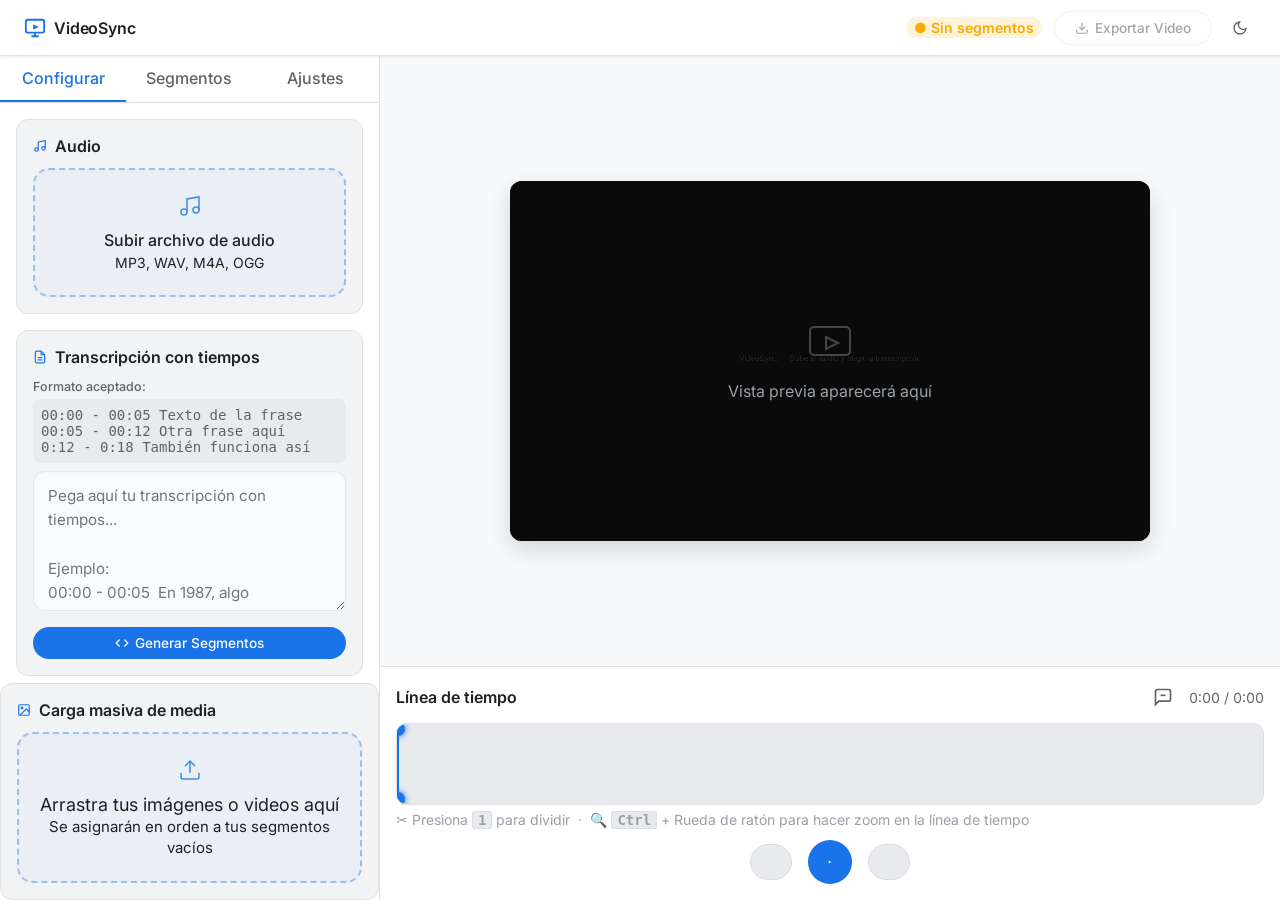
==== commit ead62843: "Add files via upload" ====
--- a/tools/videosync.html
+++ b/tools/videosync.html
@@ -248,16 +248,28 @@
 .timeline-header { display:flex; align-items:center; justify-content:space-between; margin-bottom:var(--space-3); }
 .timeline-header h3 { font-size:var(--text-sm); font-weight:600; }
 .timeline-controls { display:flex; align-items:center; gap:var(--space-3); }
+.timeline-scroll-container {
+  overflow-x: auto; overflow-y: hidden; width: 100%;
+  border-radius: var(--radius-md); border: 1px solid var(--color-divider);
+  background: var(--color-surface-offset);
+}
+.timeline-scroll-container::-webkit-scrollbar { height: 8px; }
+.timeline-scroll-container::-webkit-scrollbar-thumb { border-radius: 4px; }
 .timeline-track {
-  height:64px; background:var(--color-surface-offset); border-radius:var(--radius-md);
-  position:relative; overflow:hidden; border:1px solid var(--color-divider); cursor:pointer;
+  height: 80px; position: relative; overflow: hidden; cursor: pointer;
+  min-width: 100%; transform-origin: left;
 }
 .timeline-track.scrubbing { cursor:col-resize; }
+.timeline-waveform {
+  position:absolute; inset:0; z-index:1; pointer-events:none;
+  opacity: 0.85;
+}
 .timeline-block {
   position:absolute; top:4px; bottom:4px; border-radius:var(--radius-sm);
-  background:var(--color-primary-highlight); border:1px solid var(--color-primary);
+  background:color-mix(in oklch, var(--color-primary) 12%, transparent); border:1px solid color-mix(in oklch, var(--color-primary) 60%, transparent);
   display:flex; align-items:center; justify-content:center; overflow:hidden;
   cursor:pointer; transition:all var(--transition-interactive); min-width:4px;
+  z-index:2;
 }
 .timeline-block:hover { background:color-mix(in oklch,var(--color-primary) 25%,transparent); }
 .timeline-block.active { background:color-mix(in oklch,var(--color-primary) 30%,transparent); border-width:2px; }
@@ -280,6 +292,36 @@
   background:var(--color-primary); box-shadow:0 0 6px var(--color-primary);
 }
 .time-display { font-size:var(--text-xs); font-variant-numeric:tabular-nums; color:var(--color-text-muted); }
+
+/* ── SPLIT INDICATOR ── */
+.split-line {
+  position:absolute; top:0; bottom:0; width:2px;
+  background:var(--color-error); z-index:15; pointer-events:none;
+  animation: splitFlash 0.5s ease-out;
+}
+@keyframes splitFlash {
+  0% { opacity:1; box-shadow:0 0 12px var(--color-error); }
+  100% { opacity:0; box-shadow:none; }
+}
+
+/* ── SPLIT TOAST ── */
+.split-toast {
+  position:fixed; bottom:28px; left:50%; transform:translateX(-50%) translateY(20px);
+  background:var(--color-surface); border:1px solid var(--color-divider);
+  color:var(--color-text); padding:10px 22px; border-radius:var(--radius-full);
+  font-size:var(--text-sm); font-weight:500; box-shadow:var(--shadow-lg);
+  z-index:300; pointer-events:none;
+  opacity:0; transition:opacity 0.3s, transform 0.3s;
+}
+.split-toast.show {
+  opacity:1; transform:translateX(-50%) translateY(0);
+}
+.split-toast .key-badge {
+  display:inline-flex; align-items:center; justify-content:center;
+  background:var(--color-surface-offset); border:1px solid var(--color-border);
+  border-radius:4px; padding:1px 6px; font-size:11px; font-weight:700;
+  margin:0 3px; min-width:20px; font-family:monospace;
+}
 
 /* ── TRANSPORT ── */
 .transport { display:flex; align-items:center; gap:var(--space-4); justify-content:center; margin-top:var(--space-3); }
@@ -565,8 +607,16 @@
           <span class="time-display" id="timeDisplay">0:00 / 0:00</span>
         </div>
       </div>
-      <div class="timeline-track" id="timelineTrack">
-        <div class="timeline-playhead" id="playhead" style="left:0%"></div>
+      <div class="timeline-scroll-container" id="timelineScrollContainer">
+        <div class="timeline-track" id="timelineTrack">
+          <canvas class="timeline-waveform" id="waveformCanvas"></canvas>
+          <div class="timeline-playhead" id="playhead" style="left:0%"></div>
+        </div>
+      </div>
+      <div style="display:flex;align-items:center;gap:var(--space-2);margin-top:6px;font-size:var(--text-xs);color:var(--color-text-faint)">
+        <span>✂ Presiona <kbd style="background:var(--color-surface-offset);border:1px solid var(--color-border);border-radius:3px;padding:0 5px;font-weight:700;font-family:monospace">1</kbd> para dividir</span>
+        <span>·</span>
+        <span>🔍 <kbd style="background:var(--color-surface-offset);border:1px solid var(--color-border);border-radius:3px;padding:0 5px;font-weight:700;font-family:monospace">Ctrl</kbd> + Rueda de ratón para hacer zoom en la línea de tiempo</span>
       </div>
       <div class="transport">
         <button class="transport-btn btn" data-tip="Ir al inicio" onclick="seekTo(0)">
@@ -638,6 +688,7 @@
 // ─── STATE ───────────────────────────────────────────────────
 const state = {
   segments: [],
+  history: [], // Added for undo functionality
   audioDuration: 0,
   currentTime: 0,
   isPlaying: false,
@@ -652,6 +703,26 @@
 const canvas = document.getElementById('previewCanvas');
 const ctx = canvas.getContext('2d');
 const audio = document.getElementById('audioPlayer');
+
+// ─── UNDO HISTORY ────────────────────────────────────────────
+function saveHistoryState() {
+  // Deep clone primitive properties of segments
+  const snapshot = state.segments.map(seg => ({ ...seg, kbParams: undefined }));
+  state.history.push(snapshot);
+  if (state.history.length > 50) state.history.shift(); // Keep last 50 actions
+}
+
+function undoHistory() {
+  if (state.history.length === 0) {
+    if (typeof showSplitToast === 'function') showSplitToast('⚠ No hay más acciones para deshacer', true);
+    return;
+  }
+  state.segments = state.history.pop();
+  renderSegments();
+  renderTimeline();
+  updateProjectStatus();
+  if (typeof showSplitToast === 'function') showSplitToast('↩ Deshacer completado');
+}
 
 // ─── THEME TOGGLE ────────────────────────────────────────────
 (function(){
@@ -735,7 +806,92 @@
       <div style="font-size:var(--text-xs)">${formatTime(audio.duration)} · Cargado</div>`;
     updateTimeDisplay();
   };
-}
+  // Generate waveform from audio file
+  generateWaveform(file);
+}
+
+// ─── WAVEFORM GENERATION ─────────────────────────────────────
+let _waveformData = null;
+
+async function generateWaveform(file) {
+  try {
+    const arrayBuffer = await file.arrayBuffer();
+    const audioCtx = new (window.AudioContext || window.webkitAudioContext)();
+    const audioBuffer = await audioCtx.decodeAudioData(arrayBuffer);
+    audioCtx.close();
+
+    // Get channel data (mono mix)
+    const rawData = audioBuffer.getChannelData(0);
+    const samples = 800; // number of bars
+    const blockSize = Math.floor(rawData.length / samples);
+    const filteredData = new Float32Array(samples);
+
+    for (let i = 0; i < samples; i++) {
+      let sum = 0;
+      const start = i * blockSize;
+      for (let j = 0; j < blockSize; j++) {
+        sum += Math.abs(rawData[start + j]);
+      }
+      filteredData[i] = sum / blockSize;
+    }
+
+    // Normalize
+    const maxVal = Math.max(...filteredData) || 1;
+    for (let i = 0; i < filteredData.length; i++) {
+      filteredData[i] = filteredData[i] / maxVal;
+    }
+
+    _waveformData = filteredData;
+    drawWaveform();
+  } catch (err) {
+    console.warn('Could not generate waveform:', err);
+  }
+}
+
+function drawWaveform() {
+  if (!_waveformData) return;
+  const wc = document.getElementById('waveformCanvas');
+  const track = document.getElementById('timelineTrack');
+  const rect = track.getBoundingClientRect();
+  const dpr = window.devicePixelRatio || 1;
+  wc.width = rect.width * dpr;
+  wc.height = rect.height * dpr;
+  wc.style.width = rect.width + 'px';
+  wc.style.height = rect.height + 'px';
+
+  const wctx = wc.getContext('2d');
+  wctx.scale(dpr, dpr);
+  wctx.clearRect(0, 0, rect.width, rect.height);
+
+  const barCount = _waveformData.length;
+  const barWidth = rect.width / barCount;
+  const midY = rect.height / 2;
+  const maxAmp = rect.height * 0.42;
+
+  // Gradient for waveform bars
+  const isDark = document.documentElement.getAttribute('data-theme') === 'dark';
+  const grad = wctx.createLinearGradient(0, 0, 0, rect.height);
+  if (isDark) {
+    grad.addColorStop(0, 'rgba(66, 133, 244, 0.7)');
+    grad.addColorStop(0.5, 'rgba(66, 133, 244, 0.35)');
+    grad.addColorStop(1, 'rgba(66, 133, 244, 0.7)');
+  } else {
+    grad.addColorStop(0, 'rgba(26, 115, 232, 0.55)');
+    grad.addColorStop(0.5, 'rgba(26, 115, 232, 0.2)');
+    grad.addColorStop(1, 'rgba(26, 115, 232, 0.55)');
+  }
+  wctx.fillStyle = grad;
+
+  for (let i = 0; i < barCount; i++) {
+    const amp = _waveformData[i] * maxAmp;
+    const x = i * barWidth;
+    const bw = Math.max(barWidth - 0.5, 0.5);
+    wctx.fillRect(x, midY - amp, bw, amp * 2);
+  }
+}
+
+// Redraw waveform on resize
+window.addEventListener('resize', () => { if (_waveformData) drawWaveform(); });
 
 // ─── TRANSCRIPT PARSING ──────────────────────────────────────
 function parseTranscript() {
@@ -760,6 +916,7 @@
     return;
   }
 
+  saveHistoryState();
   state.segments = parsed;
   assignEffects();
   renderSegments();
@@ -798,6 +955,7 @@
 
 function reassignEffects() {
   if(!state.segments.length) return;
+  saveHistoryState();
   assignEffects();
   renderSegments();
 }
@@ -862,6 +1020,7 @@
 }
 
 function removeSegment(i) {
+  saveHistoryState();
   state.segments.splice(i,1);
   renderSegments();
   renderTimeline();
@@ -878,6 +1037,7 @@
   const isVideo = file.type.startsWith('video/');
   
   const finishLoading = (media) => {
+    saveHistoryState();
     state.segments[i].media = media;
     state.segments[i].mediaUrl = url;
     state.segments[i].isVideo = isVideo;
@@ -905,13 +1065,19 @@
     vid.src = url;
     vid.load();
   } else {
-    const img = new Image();
-    img.onload = () => finishLoading(img);
-    img.src = url;
+    // Optimización Anti-Lag: Convertir directo a textura GPU de baja latencia limitando a 2560px
+    createImageBitmap(file, { resizeWidth: 2560, resizeQuality: 'high' })
+      .then(bitmap => finishLoading(bitmap))
+      .catch(err => {
+        const img = new Image();
+        img.onload = () => finishLoading(img);
+        img.src = url;
+      });
   }
 }
 
 function changeEffect(i, val) {
+  saveHistoryState();
   state.segments[i].effect = val;
   delete state.segments[i].kbParams; // Force new random parameters
   renderSegments();
@@ -1140,10 +1306,12 @@
 // ─── KEN BURNS DRAW (OPTIMIZED) ─────────────────────────────
 function drawFrameFast(t) {
   const cw = canvas.width, ch = canvas.height;
+  
+  ctx.fillStyle = '#000';
+  ctx.fillRect(0,0,cw,ch);
+
   const idx = _findSegFast(t);
   if (idx < 0 || !_lastSeg || !_lastSeg.media) {
-    ctx.fillStyle = '#000';
-    ctx.fillRect(0,0,cw,ch);
     ctx.fillStyle = 'rgba(255,255,255,0.2)';
     ctx.font = '36px Inter, sans-serif';
     ctx.textAlign = 'center';
@@ -1623,6 +1791,7 @@
         return;
       }
 
+      saveHistoryState();
       let loaded = 0;
       const totalToAssign = Math.min(filteredFiles.length, state.segments.length);
 
@@ -1637,7 +1806,14 @@
         if (loaded === totalToAssign) {
           if (filteredFiles.length < state.segments.length) {
             for (let s = filteredFiles.length; s < state.segments.length; s++) {
-              state.segments[s].media = media;
+              if (isVideo) {
+                const vid = document.createElement('video');
+                vid.muted = true; vid.preload = 'auto'; vid.src = url; vid.load();
+                state.segments[s].media = vid;
+              } else {
+                // Reutilizar el ImageBitmap en memoria para todos los segmentos extra
+                state.segments[s].media = media;
+              }
               state.segments[s].mediaUrl = url;
               state.segments[s].isVideo = isVideo;
             }
@@ -1673,9 +1849,13 @@
           vid.src = url;
           vid.load();
         } else {
-          const img = new Image();
-          img.onload = () => finishBulkLoad(img, isVideo, url, fi);
-          img.src = url;
+          createImageBitmap(file, { resizeWidth: 2560, resizeQuality: 'high' })
+            .then(bitmap => finishBulkLoad(bitmap, isVideo, url, fi))
+            .catch(err => {
+              const img = new Image();
+              img.onload = () => finishBulkLoad(img, isVideo, url, fi);
+              img.src = url;
+            });
         }
       });
     }
@@ -1684,6 +1864,154 @@
       const m = filename.match(/\d+/);
       return m ? parseInt(m[0], 10) : null;
     }
+
+// ─── SPLIT SEGMENT (key "1") ─────────────────────────────────
+function splitSegmentAtPlayhead() {
+  const t = state.currentTime;
+  const idx = state.segments.findIndex(s => t > s.start + 0.1 && t < s.end - 0.1);
+  if (idx < 0) {
+    showSplitToast('⚠ No hay segmento para dividir aquí', true);
+    return;
+  }
+
+  const seg = state.segments[idx];
+  const splitTime = t;
+
+  // Create two new segments from the original
+  const cloneMedia = (mediaUrl, isVideo, originalMedia) => {
+    if (!mediaUrl) return null;
+    if (isVideo) {
+      const vid = document.createElement('video');
+      vid.muted = true; vid.preload = 'auto'; vid.src = mediaUrl; vid.load();
+      return vid;
+    } else {
+      // Las imágenes ya están en formato ImageBitmap de baja latencia, se pueden reutilizar 100%
+      return originalMedia;
+    }
+  };
+
+  const seg1 = {
+    start: seg.start,
+    end: splitTime,
+    text: seg.text,
+    media: seg.media,
+    mediaUrl: seg.mediaUrl,
+    isVideo: seg.isVideo,
+    effect: seg.effect,
+    kbParams: undefined // will regenerate
+  };
+  const seg2 = {
+    start: splitTime,
+    end: seg.end,
+    text: seg.text,
+    media: cloneMedia(seg.mediaUrl, seg.isVideo, seg.media),
+    mediaUrl: seg.mediaUrl,
+    isVideo: seg.isVideo,
+    effect: seg.effect,
+    kbParams: undefined
+  };
+
+  // Replace original with the two halves
+  saveHistoryState();
+  state.segments.splice(idx, 1, seg1, seg2);
+
+  // Visual flash on timeline
+  const track = document.getElementById('timelineTrack');
+  const total = Math.max(state.audioDuration, getMaxSegmentEnd());
+  const pct = (splitTime / total * 100);
+  const line = document.createElement('div');
+  line.className = 'split-line';
+  line.style.left = pct + '%';
+  track.appendChild(line);
+  setTimeout(() => line.remove(), 600);
+
+  renderSegments();
+  renderTimeline();
+  updateProjectStatus();
+
+  showSplitToast(`✂ Segmento ${idx + 1} dividido en ${formatTime(splitTime)}`);
+}
+
+function showSplitToast(msg, isWarning) {
+  let toast = document.querySelector('.split-toast');
+  if (!toast) {
+    toast = document.createElement('div');
+    toast.className = 'split-toast';
+    document.body.appendChild(toast);
+  }
+  toast.innerHTML = msg;
+  if (isWarning) toast.style.borderColor = 'var(--color-warning)';
+  else toast.style.borderColor = 'var(--color-divider)';
+  toast.classList.add('show');
+  clearTimeout(toast._hideTimer);
+  toast._hideTimer = setTimeout(() => toast.classList.remove('show'), 2200);
+}
+
+// Listen for "1" key to split and Ctrl+Z to undo
+document.addEventListener('keydown', (e) => {
+  // Don't trigger when typing in inputs/textareas
+  if (e.target.tagName === 'INPUT' || e.target.tagName === 'TEXTAREA' || e.target.tagName === 'SELECT') return;
+  
+  if (e.ctrlKey && e.key.toLowerCase() === 'z') {
+    e.preventDefault();
+    undoHistory();
+    return;
+  }
+  
+  if (e.key === '1') {
+    e.preventDefault();
+    splitSegmentAtPlayhead();
+  }
+  
+  if (e.code === 'Space') {
+    e.preventDefault();
+    togglePlay();
+  }
+});
+
+// ─── TIMELINE ZOOM (Ctrl + Wheel) ───────────────────────────
+let _zoomLevel = 1;
+const MIN_ZOOM = 1;
+const MAX_ZOOM = 30;
+
+document.getElementById('timelineScrollContainer').addEventListener('wheel', (e) => {
+  if (e.ctrlKey || e.metaKey) {
+    e.preventDefault();
+    
+    const zoomDelta = e.deltaY > 0 ? -0.25 : 0.25;
+    const newZoom = Math.max(MIN_ZOOM, Math.min(MAX_ZOOM, _zoomLevel + zoomDelta));
+    if (newZoom === _zoomLevel) return;
+    
+    const track = document.getElementById('timelineTrack');
+    const container = document.getElementById('timelineScrollContainer');
+    
+    // Calculate cursor position to zoom towards it
+    const rect = container.getBoundingClientRect();
+    const mouseX = e.clientX - rect.left;
+    const scrollX = container.scrollLeft;
+    
+    const trackPos = (scrollX + mouseX) / track.offsetWidth;
+    
+    _zoomLevel = newZoom;
+    track.style.width = (_zoomLevel * 100) + '%';
+    
+    // Restore scroll position to keep cursor fixed
+    const newTrackWidth = container.clientWidth * _zoomLevel;
+    container.scrollLeft = (trackPos * newTrackWidth) - mouseX;
+    
+    // Redraw waveform after a short delay
+    if (typeof _waveformData !== 'undefined' && _waveformData) {
+      clearTimeout(window._zoomWaveformTimer);
+      window._zoomWaveformTimer = setTimeout(drawWaveform, 150);
+    }
+  }
+}, { passive: false });
+
+// Redraw waveform on theme change
+const _themeBtn = document.querySelector('[data-theme-toggle]');
+if (_themeBtn) {
+  _themeBtn.addEventListener('click', () => setTimeout(drawWaveform, 50));
+}
 
 // Draw initial black frame
 ctx.fillStyle = '#0a0a0a';
